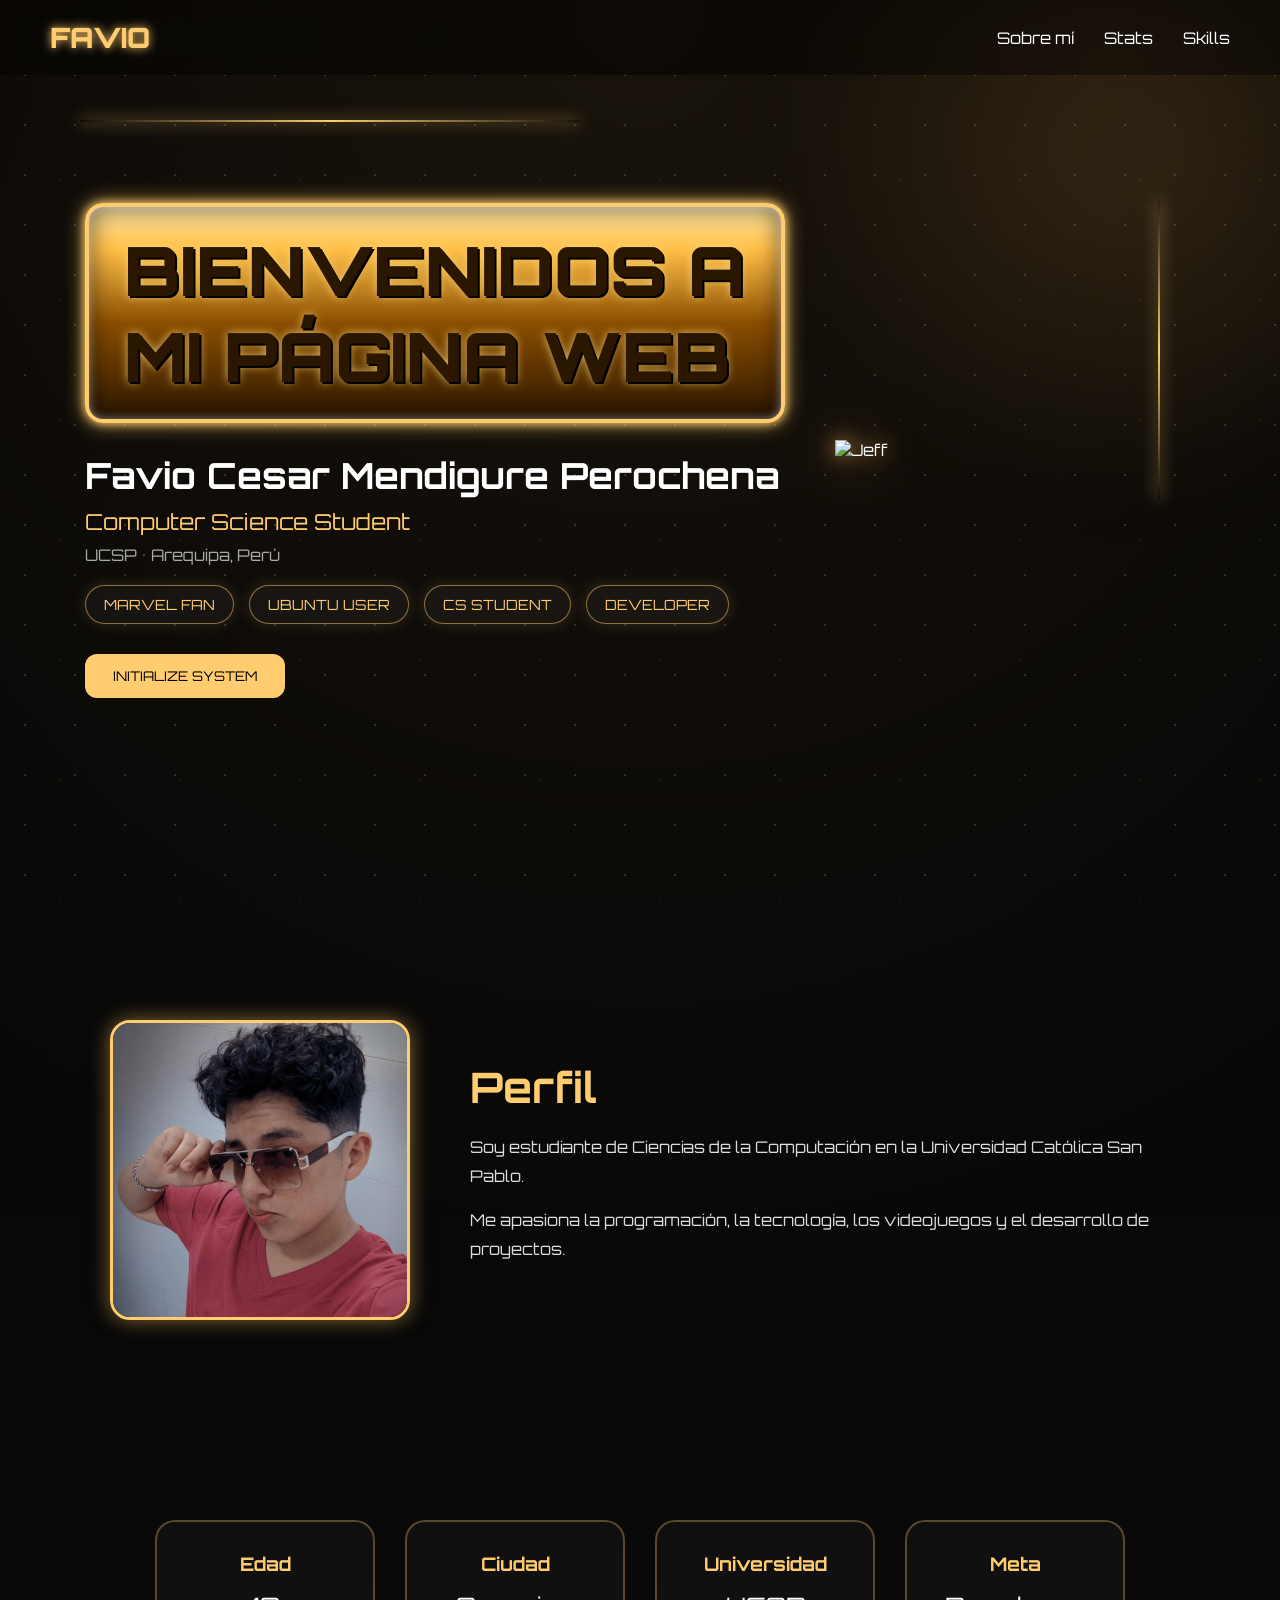
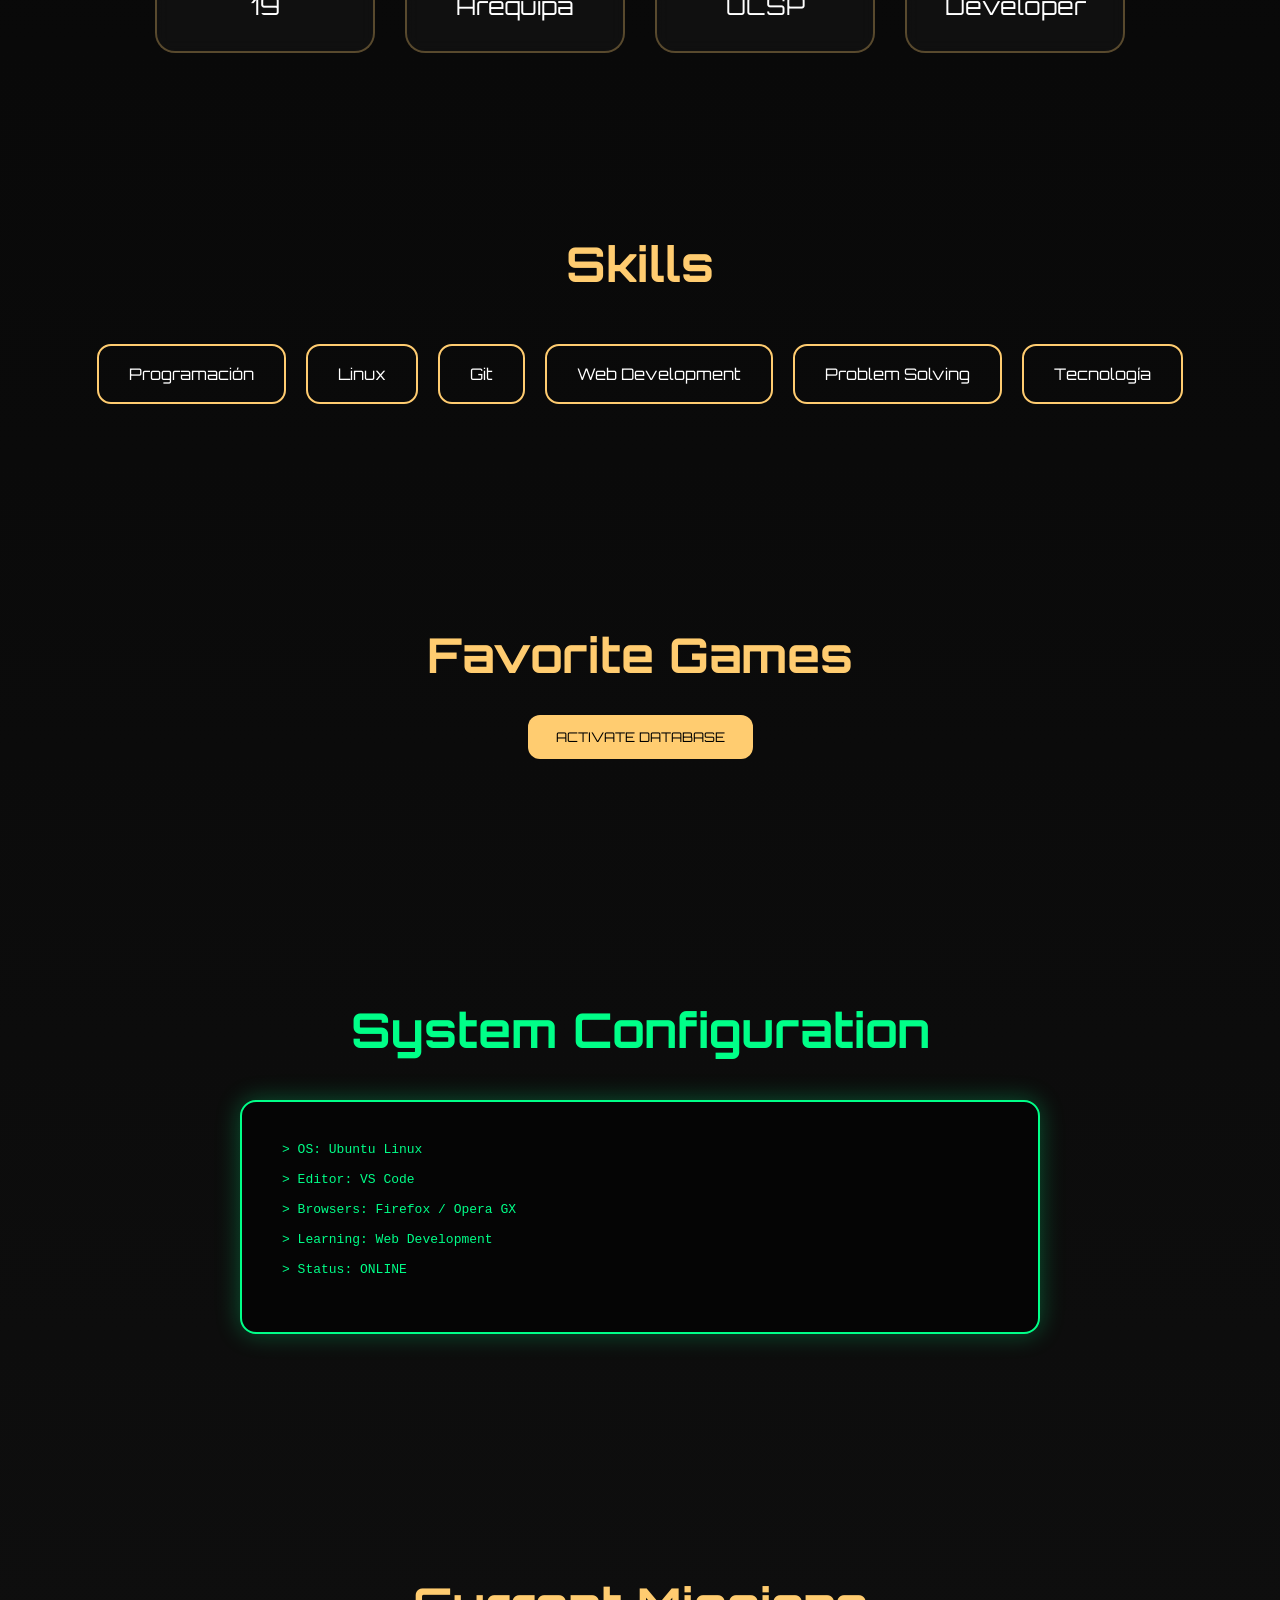
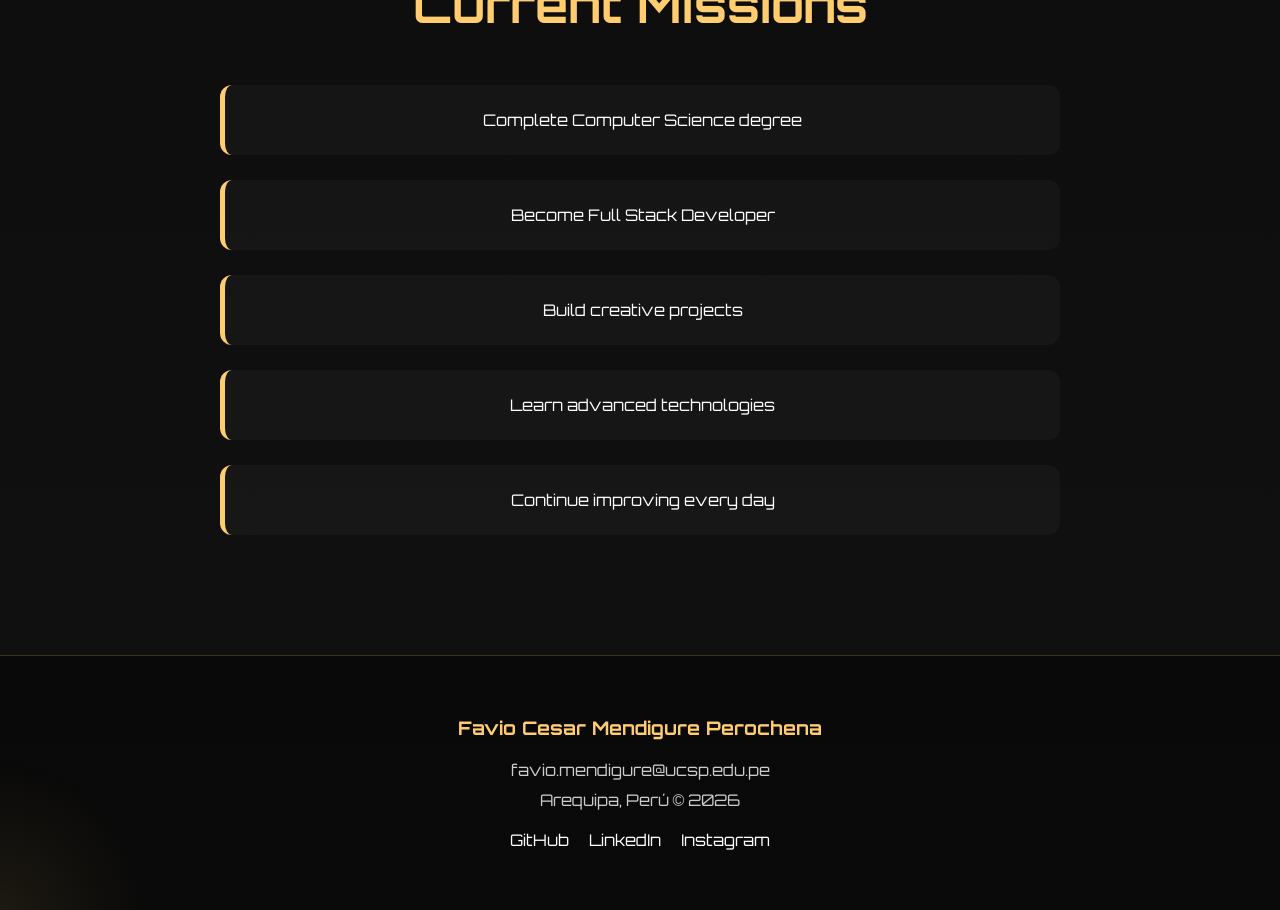
==== index.html @ 6b96336d "Primera version" ====
<!DOCTYPE html>
<html lang="es">

<head>

    <meta charset="UTF-8">
    <meta name="viewport" content="width=device-width, initial-scale=1.0">

    <title>Favio Cesar Mendigure Perochena</title>

    <!-- FUENTE -->
    <link rel="preconnect" href="https://fonts.googleapis.com">
    <link rel="preconnect" href="https://fonts.gstatic.com" crossorigin>

    <link href="https://fonts.googleapis.com/css2?family=Orbitron:wght@400;700;900&display=swap" rel="stylesheet">

    <link rel="stylesheet" href="style.css">

</head>

<body>

    <!-- AUDIO -->

    <audio id="bgmusic" loop>
        <source src="music.mp3" type="audio/mpeg">
    </audio>

    <audio id="clicksound">
        <source src="click.mp3" type="audio/mpeg">
    </audio>

    <!-- NAVBAR -->

    <nav class="navbar">

        <div class="logo">
            FAVIO
        </div>

        <ul>

            <li><a href="#about">Sobre mí</a></li>
            <li><a href="#stats">Stats</a></li>
            <li><a href="#skills">Skills</a></li>

        </ul>

    </nav>

    <!-- HERO -->

    <header class="hero">

        <div class="hero-text">

            <h1>
                Bienvenidos a mi página web
            </h1>

            <h2>
                Favio Cesar Mendigure Perochena
            </h2>

            <p class="subtitle">
                Computer Science Student
            </p>

            <p class="location">
                UCSP • Arequipa, Perú
            </p>

            <div class="hero-tags">

                <span>MARVEL FAN</span>
                <span>UBUNTU USER</span>
                <span>CS STUDENT</span>
                <span>DEVELOPER</span>

            </div>

            <button id="boton">
                INITIALIZE SYSTEM
            </button>

        </div>

        <img
            src="https://static.wikia.nocookie.net/marvel-rivals/images/d/de/Jeff_the_Land_Shark_Hero_Portrait.png/revision/latest?cb=20240819162642"
            alt="Jeff"
            class="jeff"
        >

    </header>

    <!-- SOBRE MI -->

    <section class="about" id="about">

        <img
            src="favio.jpg"
            alt="Foto de Favio"
            class="perfil"
        >

        <div class="about-text">

            <h2>Perfil</h2>

            <p>
                Soy estudiante de Ciencias de la Computación en la
                Universidad Católica San Pablo.
            </p>

            <p>
                Me apasiona la programación, la tecnología,
                los videojuegos y el desarrollo de proyectos.
            </p>

        </div>

    </section>

    <!-- STATS -->

    <section class="stats" id="stats">

        <div class="card">
            <h3>Edad</h3>
            <p>19</p>
        </div>

        <div class="card">
            <h3>Ciudad</h3>
            <p>Arequipa</p>
        </div>

        <div class="card">
            <h3>Universidad</h3>
            <p>UCSP</p>
        </div>

        <div class="card">
            <h3>Meta</h3>
            <p>Developer</p>
        </div>

    </section>

    <!-- SKILLS -->

    <section class="skills" id="skills">

        <h2>Skills</h2>

        <div class="skills-container">

            <div class="skill-box">
                Programación
            </div>

            <div class="skill-box">
                Linux
            </div>

            <div class="skill-box">
                Git
            </div>

            <div class="skill-box">
                Web Development
            </div>

            <div class="skill-box">
                Problem Solving
            </div>

            <div class="skill-box">
                Tecnología
            </div>

        </div>

    </section>

    <!-- FAVORITE GAMES -->

    <section class="games-section">

        <h2>Favorite Games</h2>

        <button id="gamesButton">
            ACTIVATE DATABASE
        </button>

        <div class="games-content">

            <div class="game-title">
                Marvel Rivals
            </div>

            <div class="marvel-container">

                <div class="marvel-card">

                    <img
                        src="https://r.res.easebar.com/pic/20251010/65659354-ee86-4964-8f19-8bfa939b26f8.png"
                        alt="Jeff"
                    >

                    <h3>Jeff The Land Shark</h3>

                    <p>
                        Favorite Marvel Rivals character.
                        Small shark. Massive chaos.
                    </p>

                </div>

                <div class="marvel-card">

                    <img
                        src="https://static.wikia.nocookie.net/marvel-rivals/images/e/e7/Star_lord_prestige.png/revision/latest?cb=20250118093921"
                        alt="Star Lord"
                    >

                    <h3>Star-Lord</h3>

                    <p>
                        Legendary cosmic outlaw and leader
                        of the Guardians.
                    </p>

                </div>

            </div>

        </div>

    </section>

    <!-- TERMINAL -->

    <section class="terminal-section">

        <h2>System Configuration</h2>

        <div class="terminal">

            <p>> OS: Ubuntu Linux</p>
            <p>> Editor: VS Code</p>
            <p>> Browsers: Firefox / Opera GX</p>
            <p>> Learning: Web Development</p>
            <p>> Status: ONLINE</p>

        </div>

    </section>

    <!-- MISSIONS -->

    <section class="missions">

        <h2>Current Missions</h2>

        <div class="mission-list">

            <div class="mission">
                Complete Computer Science degree
            </div>

            <div class="mission">
                Become Full Stack Developer
            </div>

            <div class="mission">
                Build creative projects
            </div>

            <div class="mission">
                Learn advanced technologies
            </div>

            <div class="mission">
                Continue improving every day
            </div>

        </div>

    </section>

    <!-- FOOTER -->

    <footer>

        <h3>Favio Cesar Mendigure Perochena</h3>

        <p>
            favio.mendigure@ucsp.edu.pe
        </p>

        <p>
            Arequipa, Perú © 2026
        </p>

        <div class="socials">

            <a href="#">GitHub</a>
            <a href="#">LinkedIn</a>
            <a href="#">Instagram</a>

        </div>

    </footer>

    <!-- EFECTOS -->

    <div class="stars"></div>
    <div class="stars2"></div>
    <div class="glow"></div>

    <script src="script.js"></script>

</body>
</html>
---- style.css ----
* {
    margin: 0;
    padding: 0;
    box-sizing: border-box;
}

html {
    scroll-behavior: smooth;
}

body {

    background:
        radial-gradient(circle at top, rgba(255,180,80,0.08), transparent 30%),
        linear-gradient(180deg, #050505, #0a0a0a, #111111);

    color: white;

    font-family: 'Orbitron', sans-serif;

    overflow-x: hidden;
}

/* NAVBAR */

.navbar {

    position: fixed;

    top: 0;
    width: 100%;

    display: flex;
    justify-content: space-between;
    align-items: center;

    padding: 20px 50px;

    background: rgba(0,0,0,0.4);

    backdrop-filter: blur(10px);

    z-index: 999;
}

.logo {

    font-size: 28px;
    font-weight: 900;

    color: #ffcc70;

    text-shadow: 0 0 10px #ffcc70;
}

.navbar ul {

    display: flex;
    gap: 30px;

    list-style: none;
}

.navbar a {

    text-decoration: none;

    color: white;

    transition: 0.3s;
}

.navbar a:hover {

    color: #ffcc70;

    text-shadow: 0 0 10px #ffcc70;
}

/* HERO */

.hero {

    height: 100vh;

    display: flex;
    justify-content: space-around;
    align-items: center;

    padding: 100px 60px;

    position: relative;
}

.hero::before {

    content: "";

    position: absolute;

    width: 500px;
    height: 2px;

    background:
        linear-gradient(
            90deg,
            transparent,
            #ffcc70,
            transparent
        );

    top: 120px;
    left: 80px;

    box-shadow: 0 0 15px #ffcc70;
}

.hero::after {

    content: "";

    position: absolute;

    width: 2px;
    height: 300px;

    background:
        linear-gradient(
            180deg,
            transparent,
            #ffcc70,
            transparent
        );

    right: 120px;
    top: 200px;

    box-shadow: 0 0 15px #ffcc70;
}

.hero-text {

    max-width: 700px;
}

.hero-text h1 {

    font-size: 68px;

    font-weight: 900;

    text-transform: uppercase;

    color: #2b1700;

    padding: 20px 35px;

    border: 4px solid #ffcc70;

    border-radius: 18px;

    background:
        linear-gradient(
            180deg,
            #ffe6a3 0%,
            #ffbf47 20%,
            #8a4d00 55%,
            #2b1700 100%
        );

    box-shadow:
        0 0 10px #ffcc70,
        0 0 20px rgba(255, 200, 100, 0.8),
        inset 0 0 10px rgba(255,255,255,0.5),
        inset 0 0 25px rgba(0,0,0,0.7);

    text-shadow:
        2px 2px 0 #000,
        0 0 10px rgba(255,220,120,0.8);

    display: inline-block;

    margin-bottom: 30px;
}

.hero-text h2 {

    font-size: 36px;

    margin-bottom: 10px;

    color: #ffffff;
}

.subtitle {

    font-size: 22px;

    color: #ffcc70;

    margin-bottom: 10px;
}

.location {

    color: #aaaaaa;

    margin-bottom: 20px;
}

/* TAGS */

.hero-tags {

    display: flex;
    gap: 15px;

    flex-wrap: wrap;

    margin-bottom: 30px;
}

.hero-tags span {

    padding: 10px 18px;

    border: 1px solid rgba(255,204,112,0.5);

    border-radius: 30px;

    background: rgba(255,255,255,0.04);

    font-size: 14px;

    color: #ffcc70;

    box-shadow:
        0 0 15px rgba(255,204,112,0.15);
}

.jeff {

    width: 360px;

    filter:
        drop-shadow(0 0 10px rgba(255,180,80,0.7))
        drop-shadow(0 0 25px rgba(255,180,80,0.4));

    animation: flotar 3s ease-in-out infinite;
}

/* BUTTON */

button {

    padding: 14px 28px;

    border: none;
    border-radius: 12px;

    background: #ffcc70;

    color: black;

    font-family: 'Orbitron', sans-serif;

    cursor: pointer;

    transition: 0.3s;
}

button:hover {

    transform: scale(1.08);

    box-shadow: 0 0 20px #ffcc70;
}

/* ABOUT */

.about {

    display: flex;
    align-items: center;
    justify-content: center;

    gap: 60px;

    padding: 120px 60px;
}

.perfil {

    width: 300px;

    border-radius: 20px;

    border: 3px solid #ffcc70;

    box-shadow:
        0 0 20px rgba(255,200,100,0.5);

    transition: 0.3s;
}

.perfil:hover {

    transform: scale(1.03);

    box-shadow:
        0 0 40px rgba(255,204,112,0.7);
}

.about-text {

    max-width: 700px;
}

.about-text h2 {

    font-size: 42px;

    margin-bottom: 20px;

    color: #ffcc70;
}

.about-text p {

    line-height: 1.8;

    margin-bottom: 15px;

    color: #dddddd;
}

/* STATS */

.stats {

    display: flex;
    justify-content: center;
    flex-wrap: wrap;

    gap: 30px;

    padding: 80px 40px;
}

.card {

    width: 220px;

    padding: 30px;

    border: 2px solid rgba(255,204,112,0.3);

    border-radius: 20px;

    background: rgba(255,255,255,0.03);

    backdrop-filter: blur(8px);

    text-align: center;

    transition: 0.3s;
}

.card:hover {

    transform: translateY(-10px);

    box-shadow:
        0 0 25px rgba(255,204,112,0.5);
}

.card h3 {

    color: #ffcc70;

    margin-bottom: 15px;
}

.card p {

    font-size: 24px;
}

/* SKILLS */

.skills {

    padding: 100px 40px;

    text-align: center;
}

.skills h2 {

    font-size: 48px;

    margin-bottom: 50px;

    color: #ffcc70;
}

.skills-container {

    display: flex;
    justify-content: center;
    flex-wrap: wrap;

    gap: 20px;
}

.skill-box {

    padding: 18px 30px;

    border: 2px solid #ffcc70;

    border-radius: 14px;

    transition: 0.3s;
}

.skill-box:hover {

    background: #ffcc70;

    color: black;

    transform: scale(1.08);
}

/* GAMES */

.games-section {

    padding: 120px 40px;

    text-align: center;
}

.games-section h2 {

    font-size: 48px;

    margin-bottom: 30px;

    color: #ffcc70;
}

.game-title {

    font-size: 34px;

    margin-bottom: 40px;

    color: white;
}

.games-content {

    display: none;
}

/* MARVEL */

.marvel-container {

    display: flex;
    justify-content: center;
    gap: 40px;

    flex-wrap: wrap;
}

.marvel-card {

    width: 350px;

    background: rgba(255,255,255,0.03);

    border: 2px solid rgba(255,204,112,0.2);

    border-radius: 20px;

    overflow: hidden;

    backdrop-filter: blur(10px);

    transition: 0.4s;
}

.marvel-card:hover {

    transform:
        translateY(-10px)
        rotateX(5deg);

    box-shadow:
        0 0 40px rgba(255,204,112,0.5);
}

.marvel-card img {

    width: 100%;
    height: 400px;

    object-fit: cover;
}

.marvel-card h3 {

    margin-top: 20px;

    color: #ffcc70;
}

.marvel-card p {

    padding: 20px;

    color: #cccccc;
}

/* TERMINAL */

.terminal-section {

    padding: 120px 40px;

    text-align: center;
}

.terminal-section h2 {

    color: #00ff88;

    margin-bottom: 40px;

    font-size: 48px;
}

.terminal {

    width: 80%;
    max-width: 800px;

    margin: auto;

    background: #050505;

    border: 2px solid #00ff88;

    border-radius: 16px;

    padding: 40px;

    text-align: left;

    box-shadow:
        0 0 25px rgba(0,255,136,0.3);

    font-family: monospace;
}

.terminal p {

    margin-bottom: 15px;

    color: #00ff88;
}

/* MISSIONS */

.missions {

    padding: 120px 40px;

    text-align: center;
}

.missions h2 {

    font-size: 48px;

    margin-bottom: 50px;

    color: #ffcc70;
}

.mission-list {

    display: flex;
    flex-direction: column;

    gap: 25px;

    align-items: center;
}

.mission {

    width: 70%;

    padding: 25px;

    border-left: 5px solid #ffcc70;

    background: rgba(255,255,255,0.03);

    border-radius: 12px;

    transition: 0.3s;
}

.mission:hover {

    transform: scale(1.03);

    box-shadow:
        0 0 25px rgba(255,204,112,0.4);
}

/* FOOTER */

footer {

    padding: 60px 20px;

    text-align: center;

    background: rgba(0,0,0,0.4);

    border-top: 1px solid rgba(255,204,112,0.2);
}

footer h3 {

    color: #ffcc70;

    margin-bottom: 20px;
}

footer p {

    margin-bottom: 10px;

    color: #cccccc;
}

.socials {

    margin-top: 20px;

    display: flex;
    justify-content: center;

    gap: 20px;
}

.socials a {

    text-decoration: none;

    color: white;

    transition: 0.3s;
}

.socials a:hover {

    color: #ffcc70;

    text-shadow:
        0 0 10px #ffcc70;
}

/* ESTRELLAS */

.stars,
.stars2 {

    position: fixed;

    top: 0;
    left: 0;

    width: 100%;
    height: 100%;

    pointer-events: none;

    z-index: -1;
}

.stars {

    background-image:
        radial-gradient(white 1px, transparent 1px);

    background-size: 50px 50px;

    opacity: 0.15;

    animation: moverEstrellas 120s linear infinite;
}

.stars2 {

    background-image:
        radial-gradient(#ffcc70 1px, transparent 1px);

    background-size: 120px 120px;

    opacity: 0.08;

    animation: moverEstrellas2 180s linear infinite;
}

@keyframes moverEstrellas {

    from {
        transform: translateY(0px);
    }

    to {
        transform: translateY(-1000px);
    }
}

@keyframes moverEstrellas2 {

    from {
        transform: translateX(0px);
    }

    to {
        transform: translateX(-1000px);
    }
}

/* GLOW */

.glow {

    position: fixed;

    width: 700px;
    height: 700px;

    background:
        radial-gradient(circle,
        rgba(255,180,80,0.15),
        transparent 70%);

    top: -200px;
    right: -200px;

    filter: blur(50px);

    z-index: -1;
}

/* CURSOR */

body::after {

    content: "";

    position: fixed;

    width: 300px;
    height: 300px;

    background:
        radial-gradient(circle,
        rgba(255,204,112,0.08),
        transparent 70%);

    pointer-events: none;

    z-index: 9999;

    left: var(--x);
    top: var(--y);

    transform: translate(-50%, -50%);
}

/* ANIMACION */

.hidden {

    opacity: 0;

    transform: translateY(40px);

    transition: 0.8s;
}

.show {

    opacity: 1;

    transform: translateY(0px);
}

@keyframes flotar {

    0% {
        transform: translateY(0px);
    }

    50% {
        transform: translateY(-15px);
    }

    100% {
        transform: translateY(0px);
    }
}

/* RESPONSIVE */

@media (max-width: 900px) {

    .hero,
    .about {

        flex-direction: column;
        text-align: center;
    }

    .hero-text h1 {

        font-size: 42px;
    }

    .jeff {

        width: 240px;
    }

    .perfil {

        width: 220px;
    }

    .navbar {

        padding: 15px 20px;
    }

    .navbar ul {

        gap: 15px;
    }
}
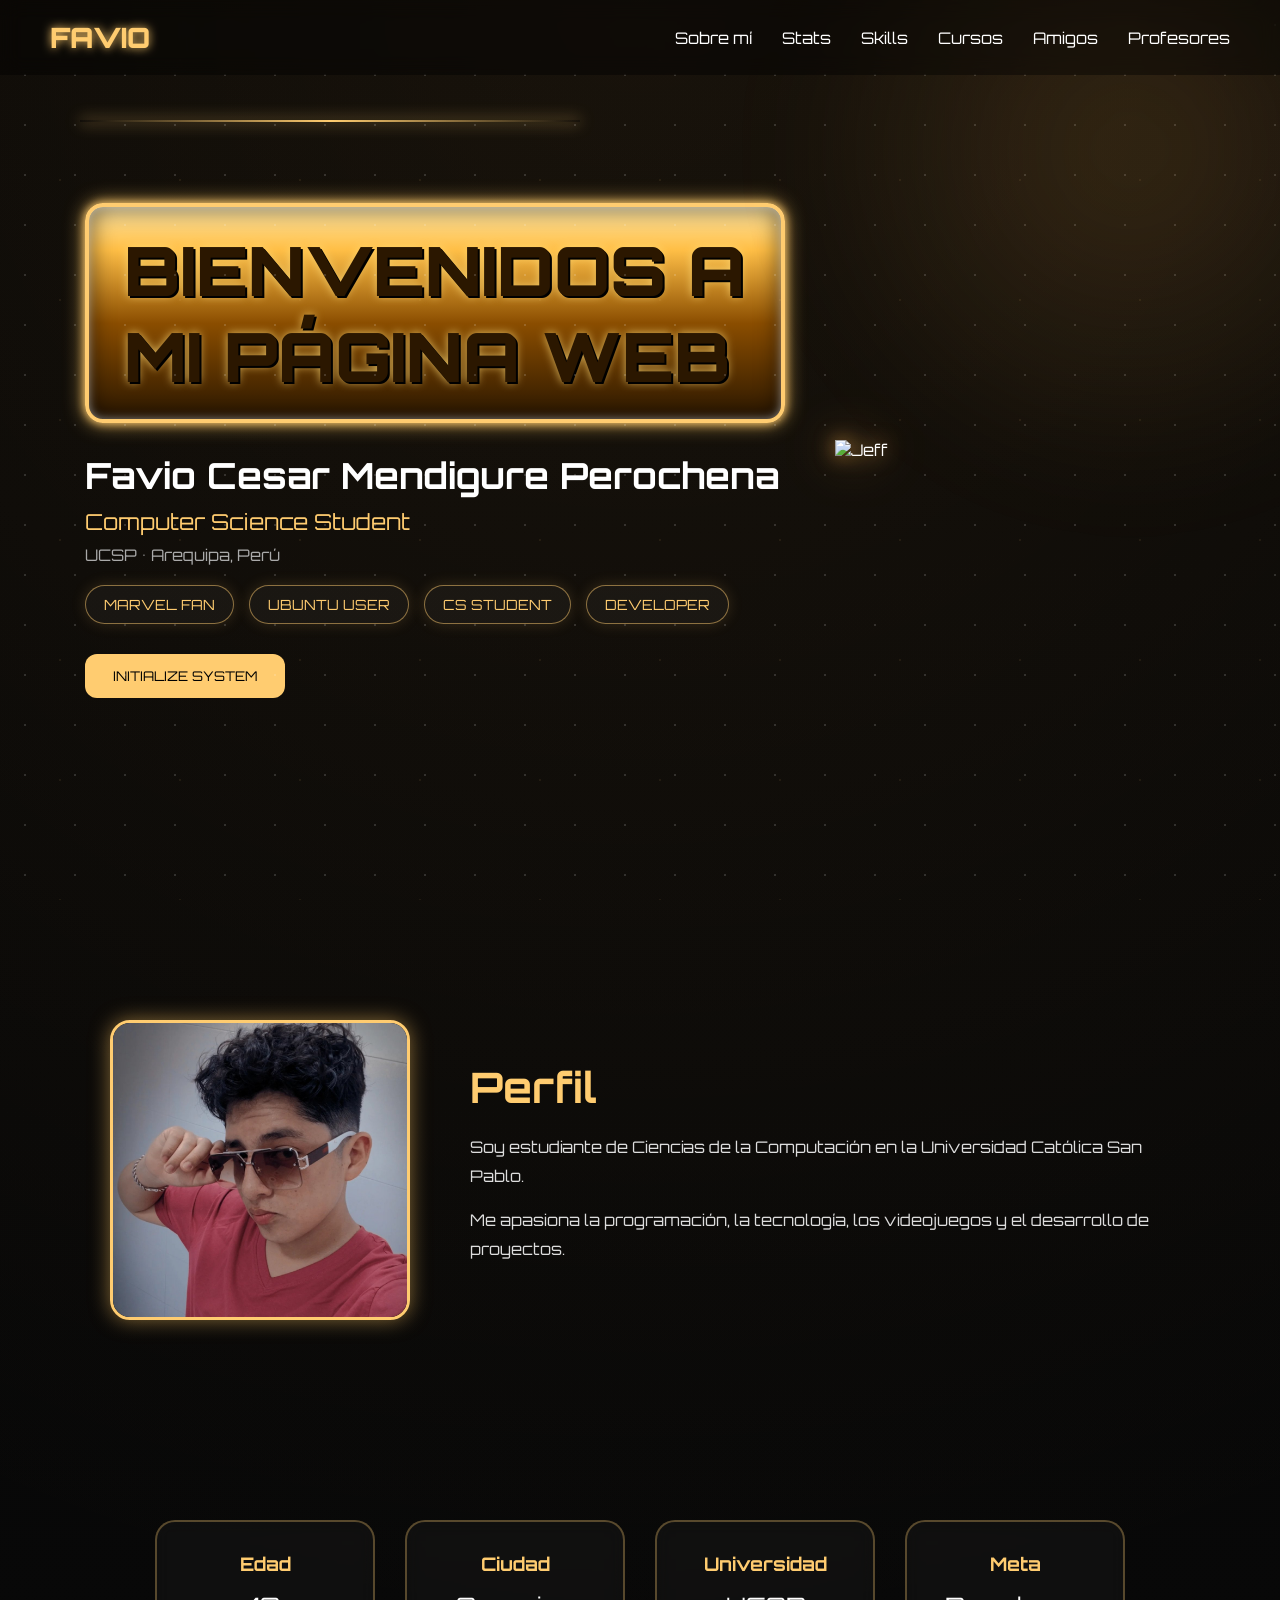
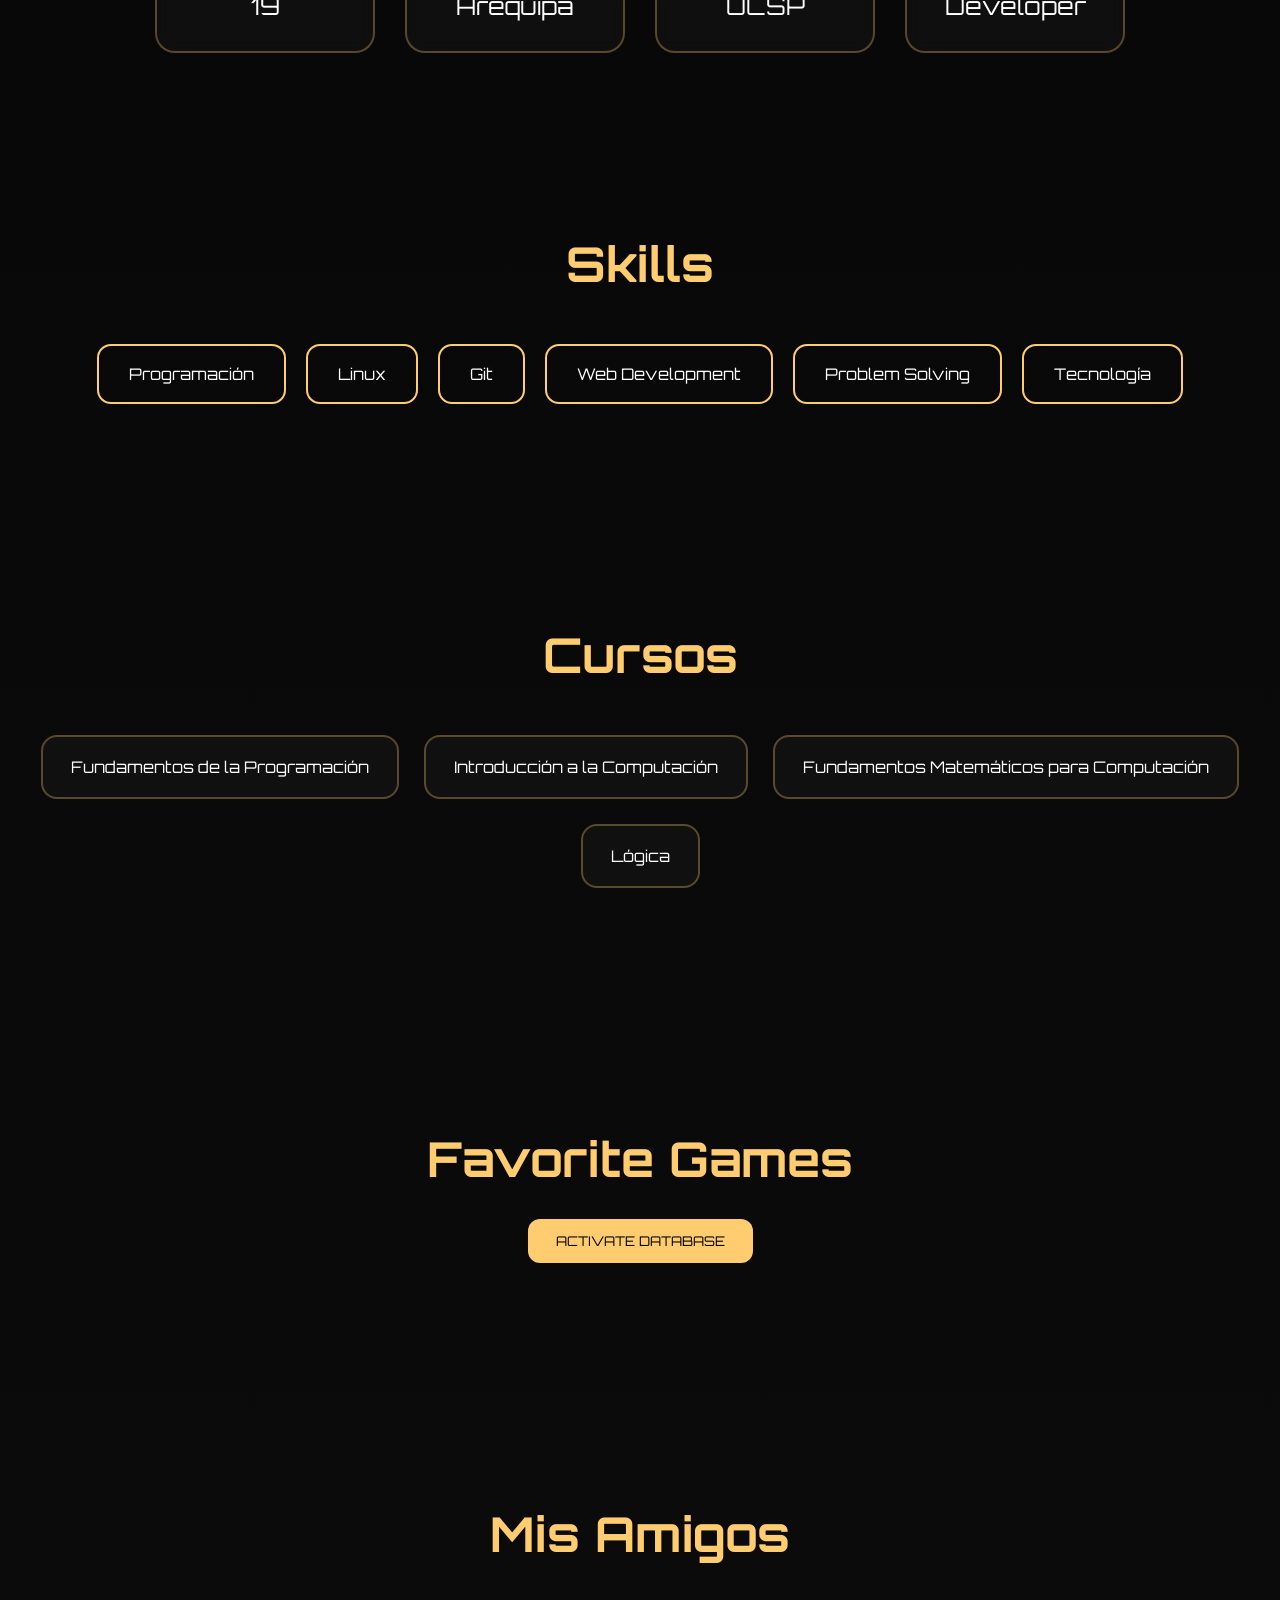
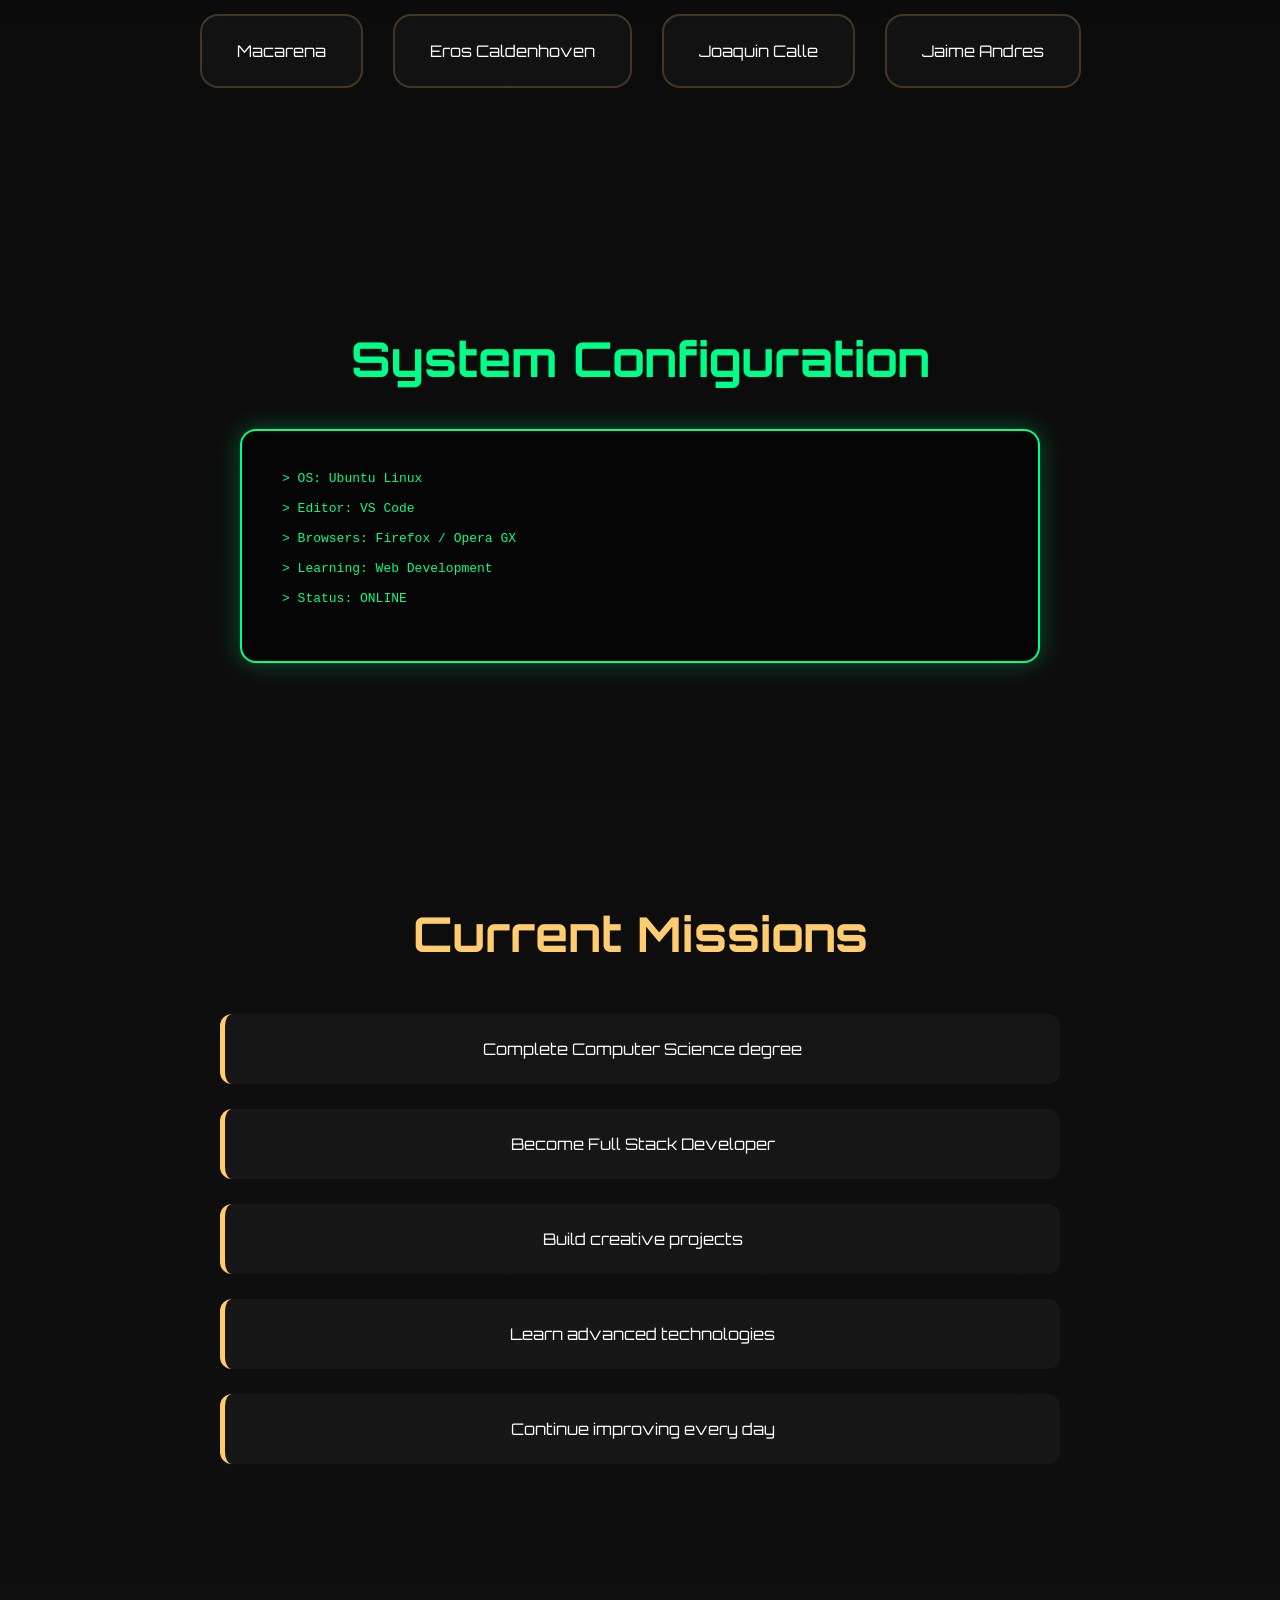
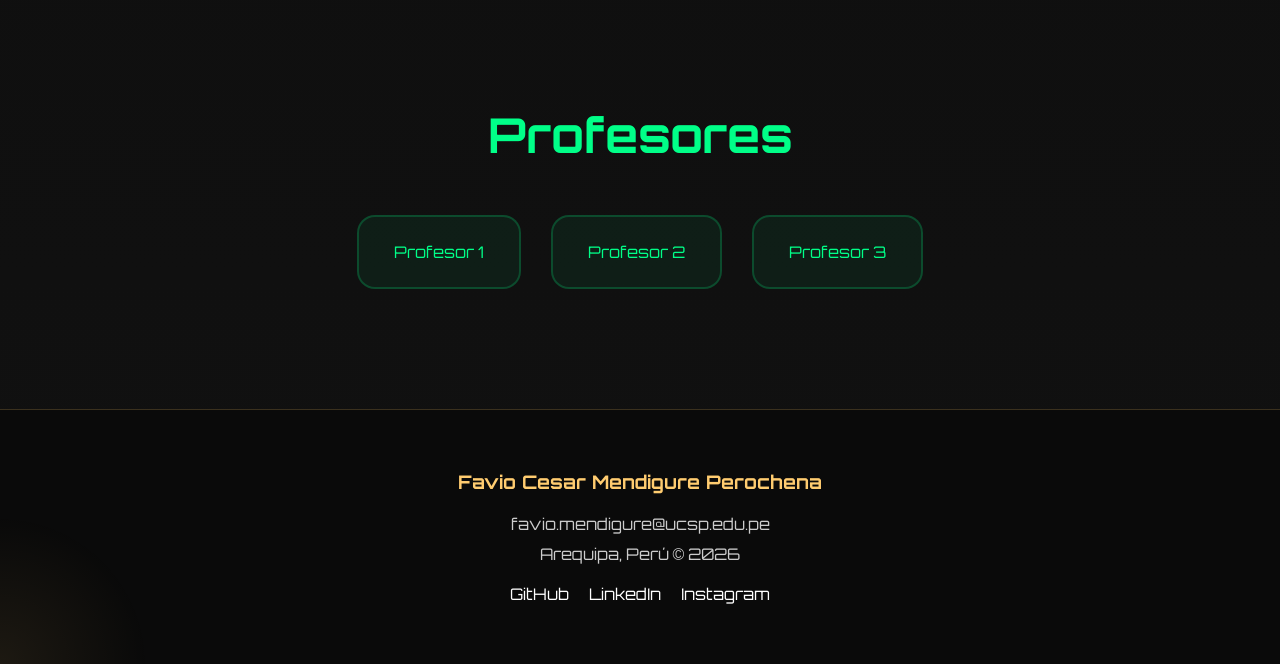
==== commit a8f9f327: "agregando cursos amigos y profesores" ====
--- a/index.html
+++ b/index.html
@@ -7,7 +7,14 @@
     <meta name="viewport" content="width=device-width, initial-scale=1.0">
 
     <title>Favio Cesar Mendigure Perochena</title>
-
+    <meta name="description"
+    content="Página personal de Favio Cesar Mendigure Perochena, estudiante de Ciencias de la Computación en la Universidad Católica San Pablo de Arequipa, Perú.">
+
+    <meta name="keywords"
+    content="Favio Cesar Mendigure Perochena, Favio Mendigure, UCSP, Ciencias de la Computación, Arequipa, developer">
+
+    <meta name="author"
+    content="Favio Cesar Mendigure Perochena">
     <!-- FUENTE -->
     <link rel="preconnect" href="https://fonts.googleapis.com">
     <link rel="preconnect" href="https://fonts.gstatic.com" crossorigin>
@@ -43,6 +50,9 @@
             <li><a href="#about">Sobre mí</a></li>
             <li><a href="#stats">Stats</a></li>
             <li><a href="#skills">Skills</a></li>
+            <li><a href="#courses">Cursos</a></li>
+            <li><a href="#friends">Amigos</a></li>
+            <li><a href="#teachers">Profesores</a></li>
 
         </ul>
 
@@ -182,6 +192,35 @@
         </div>
 
     </section>
+    <!-- CURSOS -->
+
+    <section class="courses" id="courses">
+
+        <h2>
+            Cursos
+        </h2>
+
+        <div class="courses-container">
+
+            <div class="course-card">
+                Fundamentos de la Programación
+            </div>
+
+            <div class="course-card">
+                Introducción a la Computación
+            </div>
+
+            <div class="course-card">
+                Fundamentos Matemáticos para Computación
+            </div>
+
+            <div class="course-card">
+                Lógica
+            </div>
+
+        </div>
+
+    </section>
 
     <!-- FAVORITE GAMES -->
 
@@ -238,7 +277,51 @@
         </div>
 
     </section>
-
+<!-- AMIGOS -->
+
+    <section class="friends" id="friends">
+
+        <h2>
+            Mis Amigos
+        </h2>
+
+        <div class="friends-container">
+
+            <a
+                href="https://maca-placeholder.github.io"
+                target="_blank"
+                class="friend-card"
+            >
+                Macarena
+            </a>
+
+            <a
+                href="https://eros-placeholder.github.io"
+                target="_blank"
+                class="friend-card"
+            >
+                Eros Caldenhoven
+            </a>
+
+            <a
+                href="https://joaquin-placeholder.github.io"
+                target="_blank"
+                class="friend-card"
+            >
+                Joaquin Calle
+            </a>
+
+            <a
+                href="https://jaime-placeholder.github.io"
+                target="_blank"
+                class="friend-card"
+            >
+                Jaime Andres
+            </a>
+
+        </div>
+
+    </section>
     <!-- TERMINAL -->
 
     <section class="terminal-section">
@@ -288,7 +371,43 @@
         </div>
 
     </section>
-
+    <!-- PROFESORES -->
+
+    <section class="teachers" id="teachers">
+
+        <h2>
+            Profesores
+        </h2>
+
+        <div class="teachers-container">
+
+            <a
+                href="#"
+                target="_blank"
+                class="teacher-card"
+            >
+                Profesor 1
+            </a>
+
+            <a
+                href="#"
+                target="_blank"
+                class="teacher-card"
+            >
+                Profesor 2
+            </a>
+
+            <a
+                href="#"
+                target="_blank"
+                class="teacher-card"
+            >
+                Profesor 3
+            </a>
+
+        </div>
+
+    </section>
     <!-- FOOTER -->
 
     <footer>
--- a/style.css
+++ b/style.css
@@ -19,6 +19,8 @@
     font-family: 'Orbitron', sans-serif;
 
     overflow-x: hidden;
+    position: relative;
+    z-index: 1;
 }
 
 /* NAVBAR */
@@ -115,27 +117,28 @@
     box-shadow: 0 0 15px #ffcc70;
 }
 
-.hero::after {
+body::after {
 
     content: "";
 
-    position: absolute;
-
-    width: 2px;
+    position: fixed;
+
+    width: 300px;
     height: 300px;
 
     background:
-        linear-gradient(
-            180deg,
-            transparent,
-            #ffcc70,
-            transparent
-        );
-
-    right: 120px;
-    top: 200px;
-
-    box-shadow: 0 0 15px #ffcc70;
+        radial-gradient(circle,
+        rgba(255,204,112,0.08),
+        transparent 70%);
+
+    pointer-events: none;
+
+    z-index: 9999;
+
+    left: var(--x, 50%);
+    top: var(--y, 50%);
+
+    transform: translate(-50%, -50%);
 }
 
 .hero-text {
@@ -693,7 +696,7 @@
 
     pointer-events: none;
 
-    z-index: -1;
+    z-index: 0;
 }
 
 .stars {
@@ -761,7 +764,7 @@
 
     filter: blur(50px);
 
-    z-index: -1;
+    z-index: 0;
 }
 
 /* CURSOR */
@@ -858,4 +861,163 @@
 
         gap: 15px;
     }
+}
+/* COURSES */
+
+.courses {
+
+    padding: 120px 40px;
+
+    text-align: center;
+}
+
+.courses h2 {
+
+    font-size: 48px;
+
+    margin-bottom: 50px;
+
+    color: #ffcc70;
+}
+
+.courses-container {
+
+    display: flex;
+    justify-content: center;
+    flex-wrap: wrap;
+
+    gap: 25px;
+}
+
+.course-card {
+
+    padding: 20px 28px;
+
+    border-radius: 16px;
+
+    border: 2px solid rgba(255,204,112,0.3);
+
+    background: rgba(255,255,255,0.03);
+
+    transition: 0.3s;
+}
+
+.course-card:hover {
+
+    transform: scale(1.05);
+
+    background: #ffcc70;
+
+    color: black;
+
+    box-shadow:
+        0 0 25px rgba(255,204,112,0.5);
+}
+
+/* FRIENDS */
+
+.friends {
+
+    padding: 120px 40px;
+
+    text-align: center;
+}
+
+.friends h2 {
+
+    font-size: 48px;
+
+    margin-bottom: 50px;
+
+    color: #ffcc70;
+}
+
+.friends-container {
+
+    display: flex;
+    justify-content: center;
+    flex-wrap: wrap;
+
+    gap: 30px;
+}
+
+.friend-card {
+
+    padding: 25px 35px;
+
+    border-radius: 18px;
+
+    background: rgba(255,255,255,0.03);
+
+    border: 2px solid rgba(255,204,112,0.2);
+
+    color: white;
+
+    text-decoration: none;
+
+    transition: 0.3s;
+}
+
+.friend-card:hover {
+
+    transform: translateY(-8px);
+
+    background: #ffcc70;
+
+    color: black;
+
+    box-shadow:
+        0 0 25px rgba(255,204,112,0.5);
+}
+
+/* TEACHERS */
+
+.teachers {
+
+    padding: 120px 40px;
+
+    text-align: center;
+}
+
+.teachers h2 {
+
+    font-size: 48px;
+
+    margin-bottom: 50px;
+
+    color: #00ff88;
+}
+
+.teachers-container {
+
+    display: flex;
+    justify-content: center;
+    flex-wrap: wrap;
+
+    gap: 30px;
+}
+
+.teacher-card {
+
+    padding: 25px 35px;
+
+    border-radius: 18px;
+
+    background: rgba(0,255,136,0.06);
+
+    border: 2px solid rgba(0,255,136,0.2);
+
+    color: #00ff88;
+
+    text-decoration: none;
+
+    transition: 0.3s;
+}
+
+.teacher-card:hover {
+
+    transform: scale(1.05);
+
+    box-shadow:
+        0 0 25px rgba(0,255,136,0.4);
 }
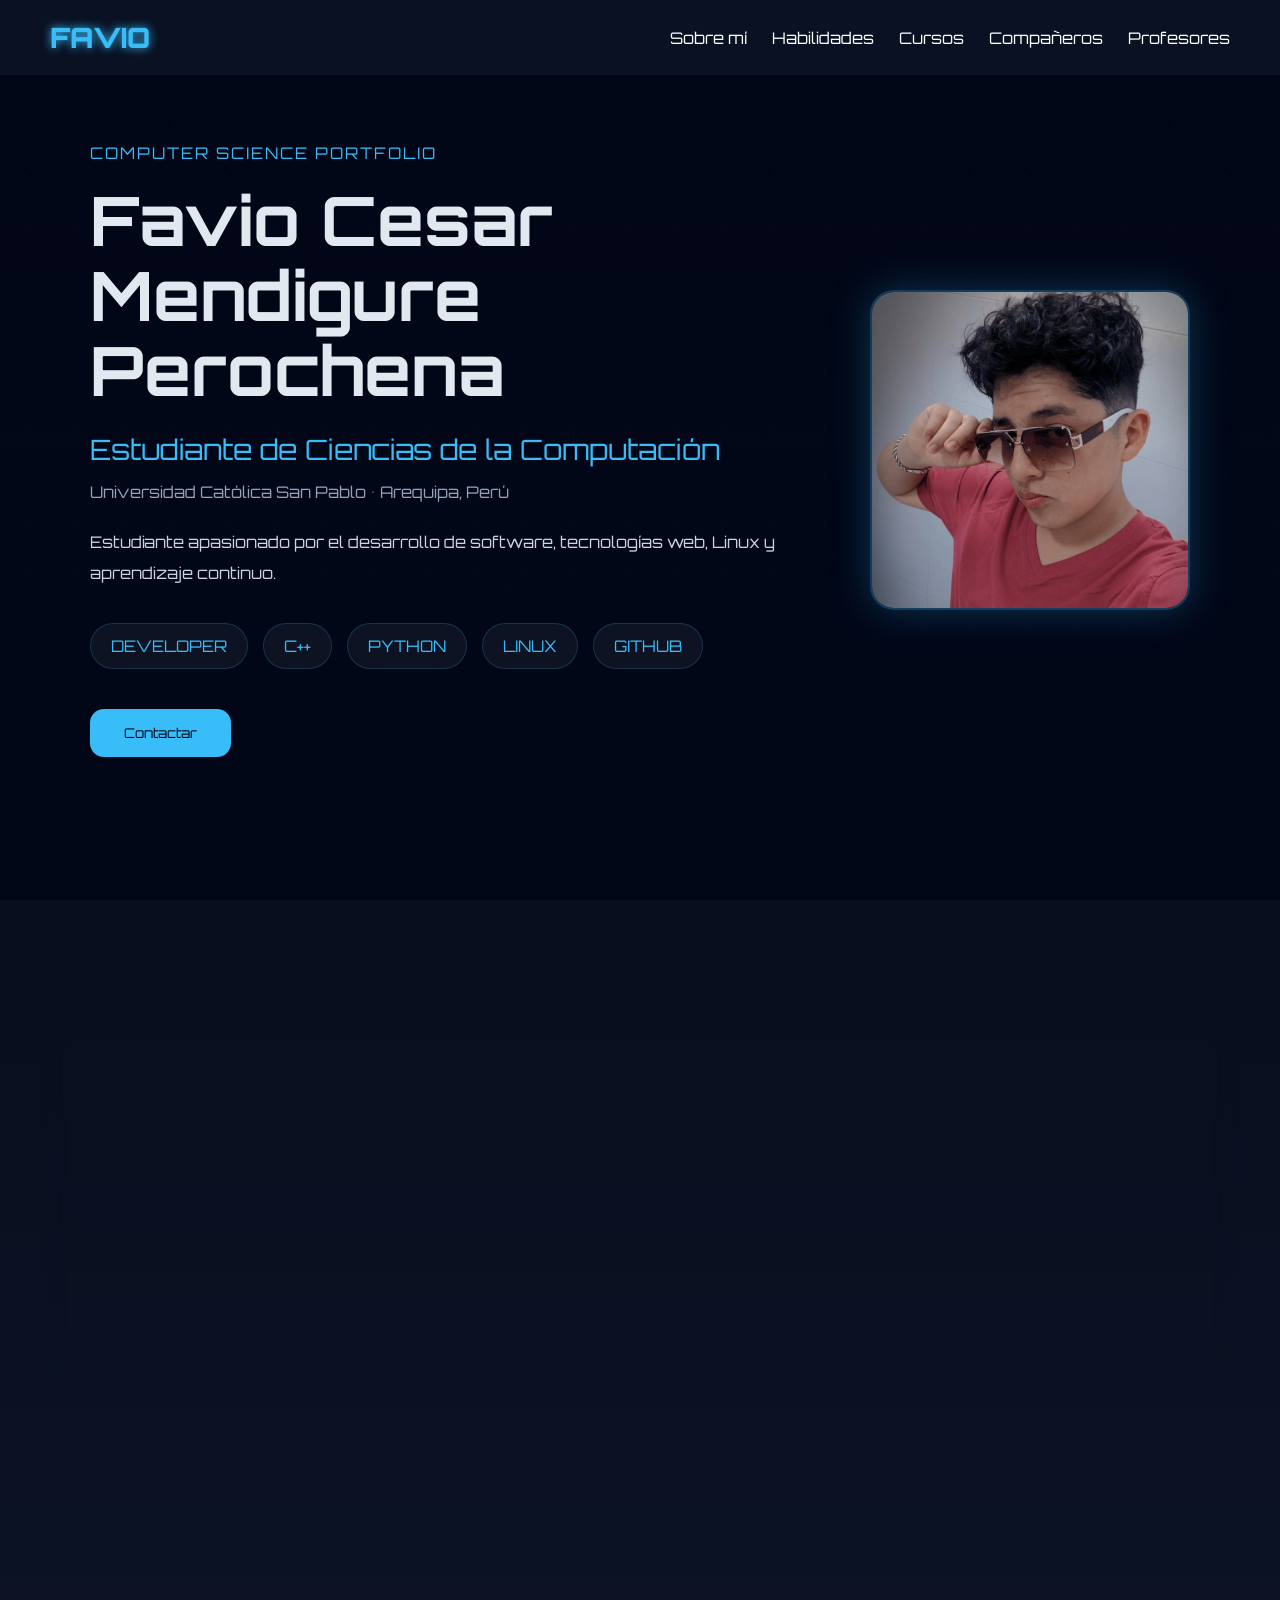
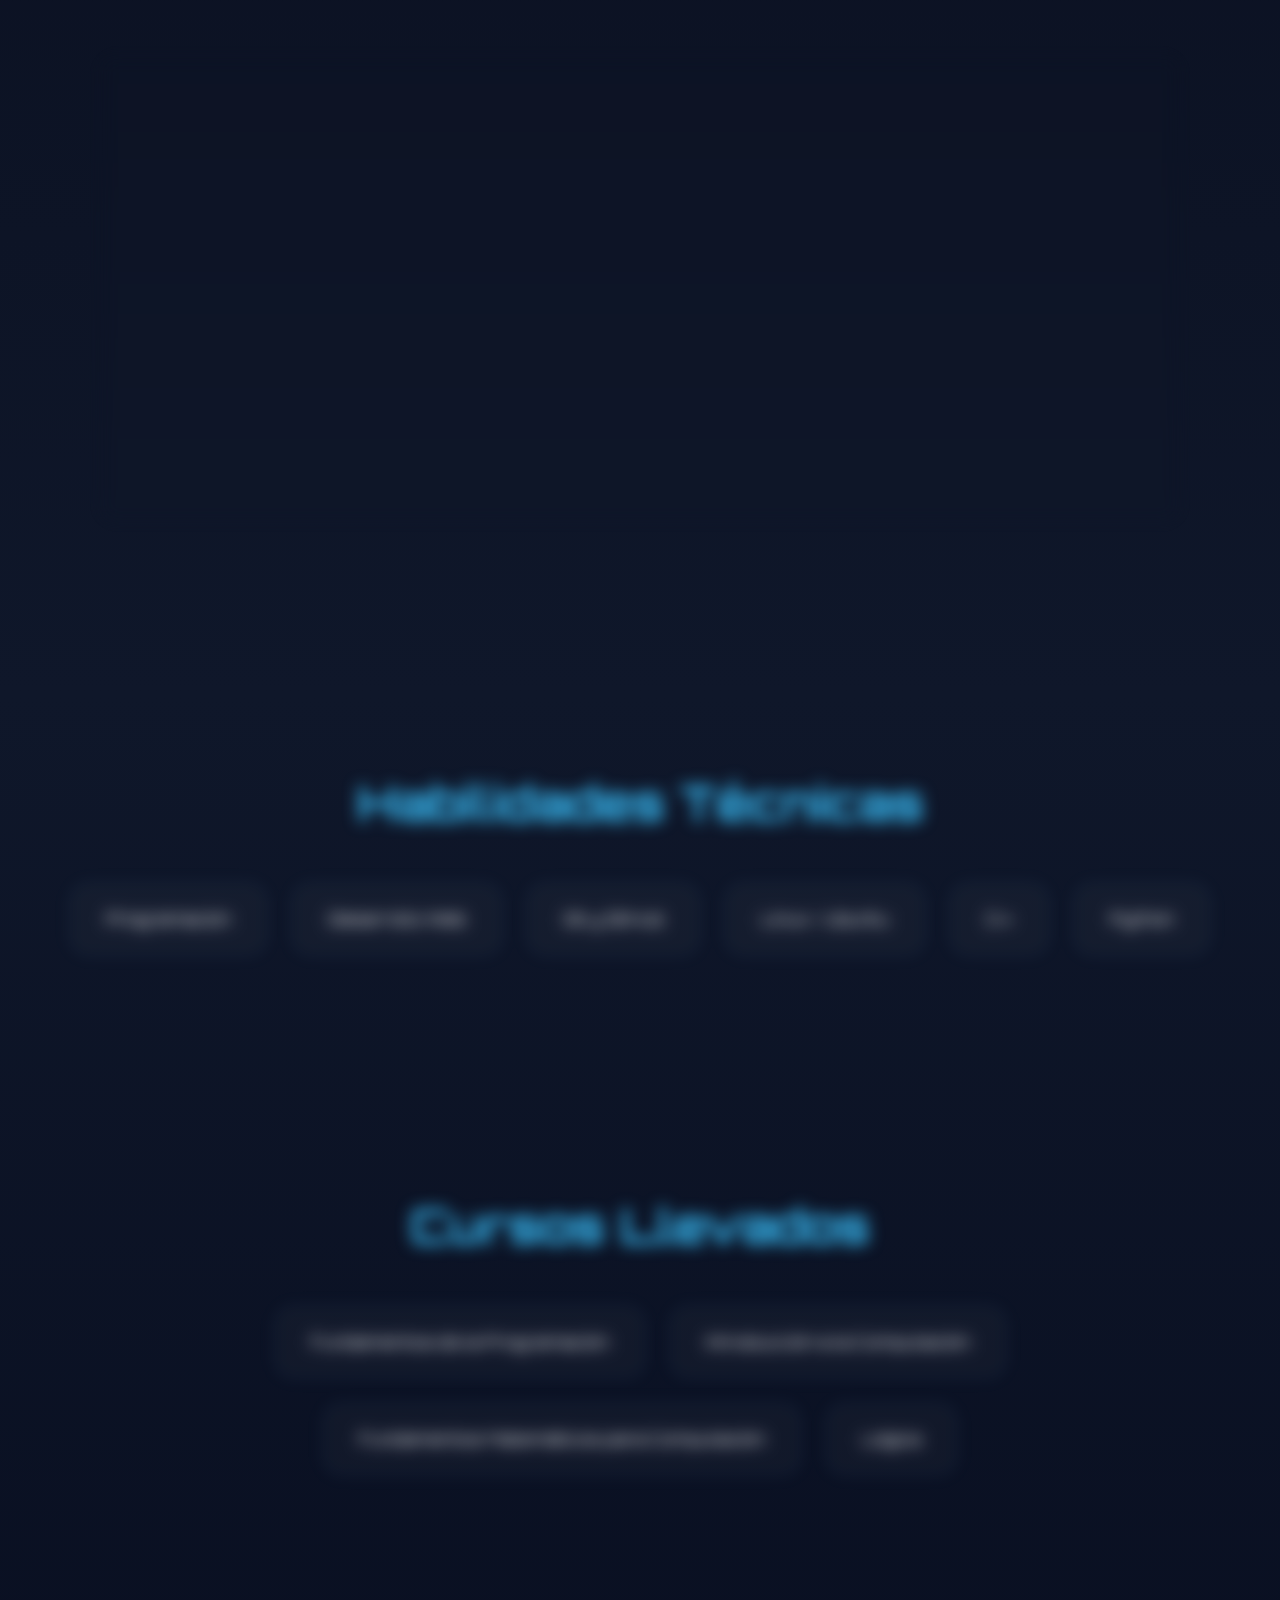
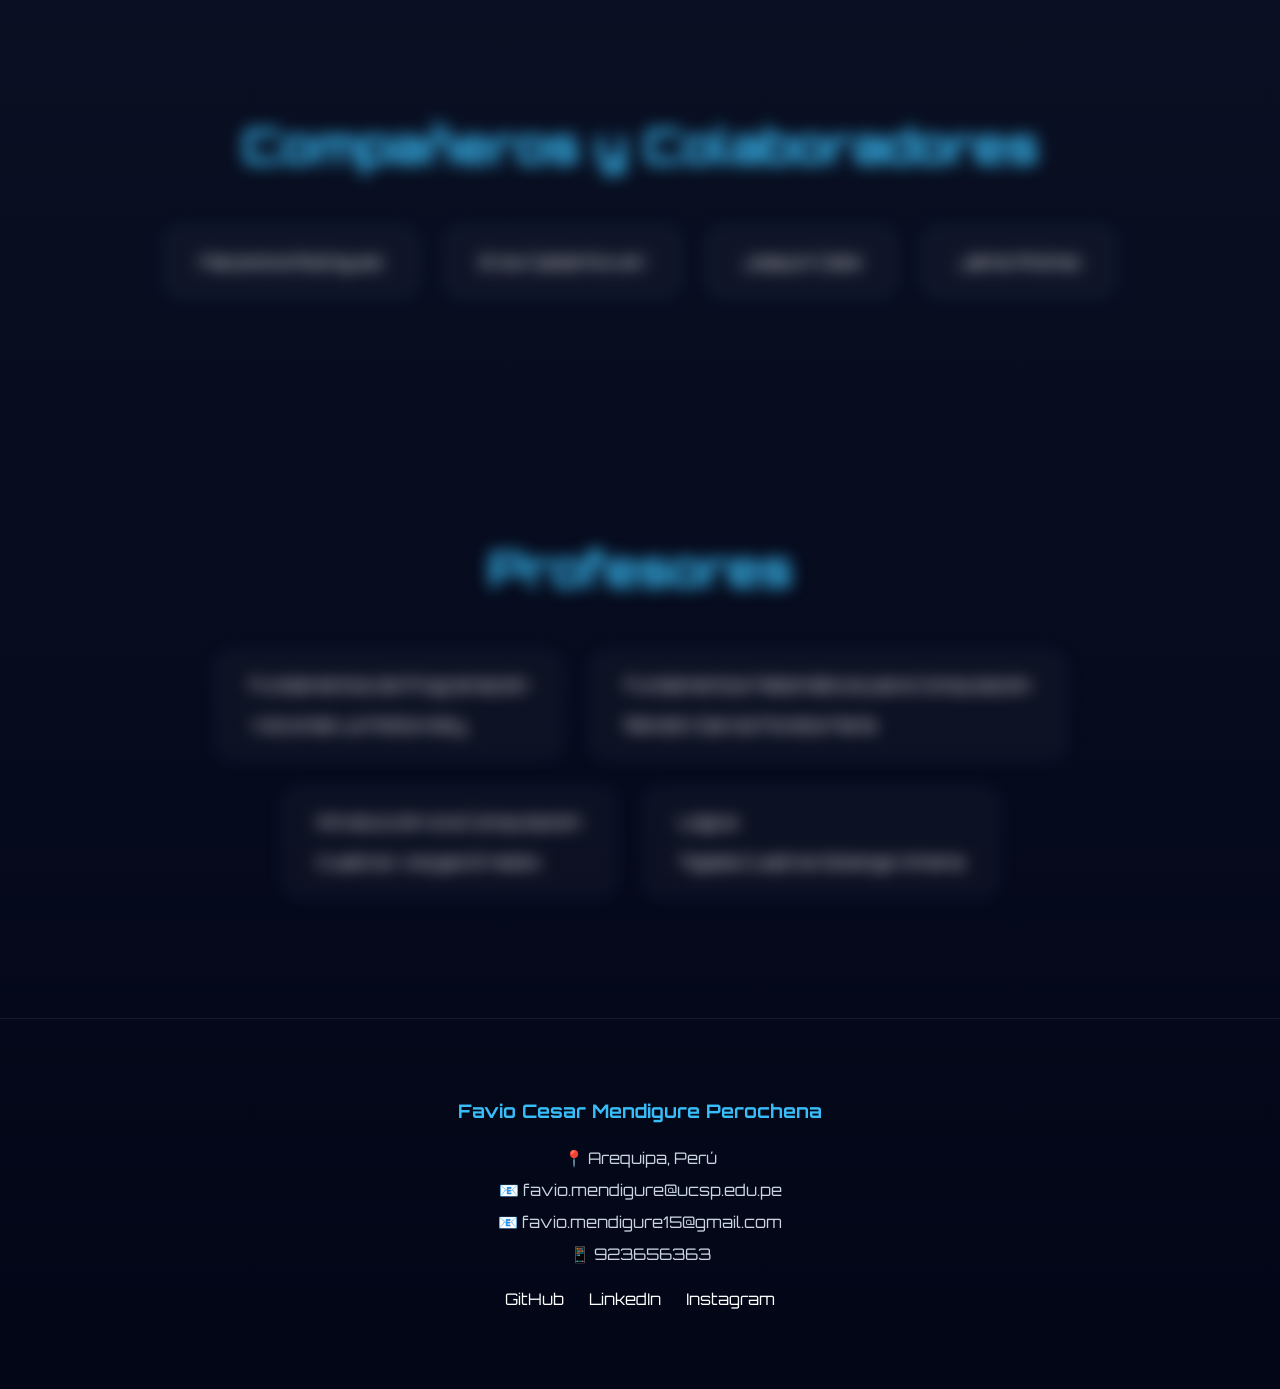
==== commit 1b920651: "Nueva versión profesional del portfolio" ====
--- a/index.html
+++ b/index.html
@@ -4,55 +4,77 @@
 <head>
 
     <meta charset="UTF-8">
-    <meta name="viewport" content="width=device-width, initial-scale=1.0">
-
-    <title>Favio Cesar Mendigure Perochena</title>
+
+    <meta name="viewport"
+        content="width=device-width, initial-scale=1.0">
+
+    <title>
+        Favio Cesar Mendigure Perochena
+    </title>
+
     <meta name="description"
-    content="Página personal de Favio Cesar Mendigure Perochena, estudiante de Ciencias de la Computación en la Universidad Católica San Pablo de Arequipa, Perú.">
-
-    <meta name="keywords"
-    content="Favio Cesar Mendigure Perochena, Favio Mendigure, UCSP, Ciencias de la Computación, Arequipa, developer">
-
-    <meta name="author"
-    content="Favio Cesar Mendigure Perochena">
+        content="Portfolio profesional de Favio Cesar Mendigure Perochena">
+
     <!-- FUENTE -->
-    <link rel="preconnect" href="https://fonts.googleapis.com">
-    <link rel="preconnect" href="https://fonts.gstatic.com" crossorigin>
-
-    <link href="https://fonts.googleapis.com/css2?family=Orbitron:wght@400;700;900&display=swap" rel="stylesheet">
-
-    <link rel="stylesheet" href="style.css">
+
+    <link rel="preconnect"
+        href="https://fonts.googleapis.com">
+
+    <link rel="preconnect"
+        href="https://fonts.gstatic.com"
+        crossorigin>
+
+    <link href="https://fonts.googleapis.com/css2?family=Orbitron:wght@400;700;900&display=swap"
+        rel="stylesheet">
+
+    <link rel="stylesheet"
+        href="style.css">
 
 </head>
 
 <body>
 
-    <!-- AUDIO -->
-
-    <audio id="bgmusic" loop>
-        <source src="music.mp3" type="audio/mpeg">
-    </audio>
-
-    <audio id="clicksound">
-        <source src="click.mp3" type="audio/mpeg">
-    </audio>
-
     <!-- NAVBAR -->
 
     <nav class="navbar">
 
         <div class="logo">
+
             FAVIO
+
         </div>
 
         <ul>
 
-            <li><a href="#about">Sobre mí</a></li>
-            <li><a href="#stats">Stats</a></li>
-            <li><a href="#skills">Skills</a></li>
-            <li><a href="#courses">Cursos</a></li>
-            <li><a href="#friends">Amigos</a></li>
-            <li><a href="#teachers">Profesores</a></li>
+            <li>
+                <a href="#about">
+                    Sobre mí
+                </a>
+            </li>
+
+            <li>
+                <a href="#skills">
+                    Habilidades
+                </a>
+            </li>
+
+            <li>
+                <a href="#courses">
+                    Cursos
+                </a>
+            </li>
+
+            <li>
+                <a href="#friends">
+                    Compañeros
+                </a>
+            </li>
+
+            <li>
+                <a href="#teachers">
+                    Profesores
+                </a>
+            </li>
 
         </ul>
 
@@ -62,381 +84,459 @@
 
     <header class="hero">
 
-        <div class="hero-text">
-
-            <h1>
-                Bienvenidos a mi página web
-            </h1>
+        <!-- FONDO UCSP -->
+
+        <div class="hero-background"></div>
+
+        <div class="hero-overlay"></div>
+
+        <div class="hero-content">
+
+            <div class="hero-text">
+
+                <p class="hero-mini">
+
+                    COMPUTER SCIENCE PORTFOLIO
+
+                </p>
+
+                <h1>
+
+                    Favio Cesar
+                    Mendigure Perochena
+
+                </h1>
+
+                <p class="subtitle">
+
+                    Estudiante de Ciencias
+                    de la Computación
+
+                </p>
+
+                <p class="location">
+
+                    Universidad Católica San Pablo
+                    • Arequipa, Perú
+
+                </p>
+
+                <p class="hero-description">
+
+                    Estudiante apasionado por el
+                    desarrollo de software,
+                    tecnologías web, Linux
+                    y aprendizaje continuo.
+
+                </p>
+
+                <div class="hero-tags">
+
+                    <span>DEVELOPER</span>
+                    <span>C++</span>
+                    <span>PYTHON</span>
+                    <span>LINUX</span>
+                    <span>GITHUB</span>
+
+                </div>
+
+                <button id="contactBtn">
+
+                    Contactar
+
+                </button>
+
+            </div>
+
+            <!-- FOTO -->
+
+            <img
+                src="favio.jpg"
+                alt="Favio"
+                class="perfil"
+            >
+
+        </div>
+
+    </header>
+
+    <!-- ABOUT -->
+
+    <section
+        class="about"
+        id="about">
+
+        <div class="about-card hidden">
+
+            <div class="about-image">
+
+                <img
+                    src="https://ucsp.edu.pe/wp-content/uploads/2023/08/universidad-catolica-san-pablo-1.jpg"
+                    alt="UCSP"
+                >
+
+            </div>
+
+            <div class="about-text">
+
+                <h2>
+
+                    Sobre mí
+
+                </h2>
+
+                <p>
+
+                    Soy estudiante de Ciencias
+                    de la Computación en la
+                    Universidad Católica San Pablo,
+                    ubicada en Arequipa, Perú.
+
+                </p>
+
+                <p>
+
+                    Tengo interés en el desarrollo
+                    de software, tecnologías web,
+                    programación y sistemas Linux.
+
+                </p>
+
+                <p>
+
+                    Actualmente continúo fortaleciendo
+                    mis habilidades mediante proyectos
+                    personales y aprendizaje continuo.
+
+                </p>
+
+                <p>
+
+                    Me considero una persona responsable,
+                    creativa y con gran interés
+                    en resolver problemas utilizando
+                    tecnología.
+
+                </p>
+
+            </div>
+
+        </div>
+
+    </section>
+
+    <!-- PERFIL -->
+
+    <section class="experience">
+
+        <div class="experience-card hidden">
 
             <h2>
-                Favio Cesar Mendigure Perochena
+
+                Perfil Profesional
+
             </h2>
 
-            <p class="subtitle">
-                Computer Science Student
-            </p>
-
-            <p class="location">
-                UCSP • Arequipa, Perú
-            </p>
-
-            <div class="hero-tags">
-
-                <span>MARVEL FAN</span>
-                <span>UBUNTU USER</span>
-                <span>CS STUDENT</span>
-                <span>DEVELOPER</span>
-
-            </div>
-
-            <button id="boton">
-                INITIALIZE SYSTEM
-            </button>
-
-        </div>
-
-        <img
-            src="https://static.wikia.nocookie.net/marvel-rivals/images/d/de/Jeff_the_Land_Shark_Hero_Portrait.png/revision/latest?cb=20240819162642"
-            alt="Jeff"
-            class="jeff"
-        >
-
-    </header>
-
-    <!-- SOBRE MI -->
-
-    <section class="about" id="about">
-
-        <img
-            src="favio.jpg"
-            alt="Foto de Favio"
-            class="perfil"
-        >
-
-        <div class="about-text">
-
-            <h2>Perfil</h2>
-
-            <p>
-                Soy estudiante de Ciencias de la Computación en la
-                Universidad Católica San Pablo.
-            </p>
-
-            <p>
-                Me apasiona la programación, la tecnología,
-                los videojuegos y el desarrollo de proyectos.
-            </p>
+            <ul>
+
+                <li>
+                    Conocimientos en HTML,
+                    CSS y JavaScript.
+                </li>
+
+                <li>
+                    Manejo de Git y GitHub.
+                </li>
+
+                <li>
+                    Experiencia utilizando Linux / Ubuntu.
+                </li>
+
+                <li>
+                    Programación en C++ y Python.
+                </li>
+
+                <li>
+                    Desarrollo de proyectos web personales.
+                </li>
+
+                <li>
+                    Interés en desarrollo de software
+                    y aprendizaje continuo.
+                </li>
+
+            </ul>
 
         </div>
 
     </section>
 
-    <!-- STATS -->
-
-    <section class="stats" id="stats">
-
-        <div class="card">
-            <h3>Edad</h3>
-            <p>19</p>
-        </div>
-
-        <div class="card">
-            <h3>Ciudad</h3>
-            <p>Arequipa</p>
-        </div>
-
-        <div class="card">
-            <h3>Universidad</h3>
-            <p>UCSP</p>
-        </div>
-
-        <div class="card">
-            <h3>Meta</h3>
-            <p>Developer</p>
+    <!-- SKILLS -->
+
+    <section
+        class="skills"
+        id="skills">
+
+        <h2 class="hidden">
+
+            Habilidades Técnicas
+
+        </h2>
+
+        <div class="skills-container">
+
+            <div class="skill-box hidden">
+                Programación
+            </div>
+
+            <div class="skill-box hidden">
+                Desarrollo Web
+            </div>
+
+            <div class="skill-box hidden">
+                Git y GitHub
+            </div>
+
+            <div class="skill-box hidden">
+                Linux / Ubuntu
+            </div>
+
+            <div class="skill-box hidden">
+                C++
+            </div>
+
+            <div class="skill-box hidden">
+                Python
+            </div>
+
         </div>
 
     </section>
 
-    <!-- SKILLS -->
-
-    <section class="skills" id="skills">
-
-        <h2>Skills</h2>
-
-        <div class="skills-container">
-
-            <div class="skill-box">
-                Programación
-            </div>
-
-            <div class="skill-box">
-                Linux
-            </div>
-
-            <div class="skill-box">
-                Git
-            </div>
-
-            <div class="skill-box">
-                Web Development
-            </div>
-
-            <div class="skill-box">
-                Problem Solving
-            </div>
-
-            <div class="skill-box">
-                Tecnología
+    <!-- CURSOS -->
+
+    <section
+        class="courses"
+        id="courses">
+
+        <h2 class="hidden">
+
+            Cursos Llevados
+
+        </h2>
+
+        <div class="courses-container">
+
+            <div class="course-card hidden">
+
+                Fundamentos de la Programación
+
+            </div>
+
+            <div class="course-card hidden">
+
+                Introducción a la Computación
+
+            </div>
+
+            <div class="course-card hidden">
+
+                Fundamentos Matemáticos
+                para Computación
+
+            </div>
+
+            <div class="course-card hidden">
+
+                Lógica
+
             </div>
 
         </div>
 
     </section>
-    <!-- CURSOS -->
-
-    <section class="courses" id="courses">
-
-        <h2>
-            Cursos
+
+    <!-- FRIENDS -->
+
+    <section
+        class="friends"
+        id="friends">
+
+        <h2 class="hidden">
+
+            Compañeros y Colaboradores
+
         </h2>
 
-        <div class="courses-container">
-
-            <div class="course-card">
-                Fundamentos de la Programación
-            </div>
-
-            <div class="course-card">
+        <div class="friends-container">
+
+            <a
+                href="https://faviom15.github.io/maca/"
+                target="_blank"
+                class="friend-card hidden"
+            >
+
+                Macarena Rodriguez
+
+            </a>
+
+            <a
+                href="#"
+                class="friend-card hidden"
+            >
+
+                Eros Caldenhoven
+
+            </a>
+
+            <a
+                href="#"
+                class="friend-card hidden"
+            >
+
+                Joaquin Calle
+
+            </a>
+
+            <a
+                href="#"
+                class="friend-card hidden"
+            >
+
+                Jaime Andres
+
+            </a>
+
+        </div>
+
+    </section>
+
+    <!-- TEACHERS -->
+
+    <section
+        class="teachers"
+        id="teachers">
+
+        <h2 class="hidden">
+
+            Profesores
+
+        </h2>
+
+        <div class="teachers-container">
+
+            <a
+                href="https://www.linkedin.com/in/kelly-vizconde-la-motta-3a57a4143/"
+                target="_blank"
+                class="teacher-card hidden"
+            >
+
+                Fundamentos de Programación
+                <br><br>
+                Vizconde La Motta Kelly
+
+            </a>
+
+            <a
+                href="https://www.linkedin.com/in/fiorella-maría-rendón-garcía-7aa9b7374/"
+                target="_blank"
+                class="teacher-card hidden"
+            >
+
+                Fundamentos Matemáticos
+                para Computación
+                <br><br>
+                Rendón García Fiorella María
+
+            </a>
+
+            <a
+                href="https://www.linkedin.com/in/ecuadrosv/"
+                target="_blank"
+                class="teacher-card hidden"
+            >
+
                 Introducción a la Computación
-            </div>
-
-            <div class="course-card">
-                Fundamentos Matemáticos para Computación
-            </div>
-
-            <div class="course-card">
+                <br><br>
+                Cuadros Vargas Ernesto
+
+            </a>
+
+            <a
+                href="https://www.linkedin.com/in/solange-tejada/"
+                target="_blank"
+                class="teacher-card hidden"
+            >
+
                 Lógica
-            </div>
+                <br><br>
+                Tejada Cuadros Solange Ximena
+
+            </a>
 
         </div>
 
     </section>
 
-    <!-- FAVORITE GAMES -->
-
-    <section class="games-section">
-
-        <h2>Favorite Games</h2>
-
-        <button id="gamesButton">
-            ACTIVATE DATABASE
-        </button>
-
-        <div class="games-content">
-
-            <div class="game-title">
-                Marvel Rivals
-            </div>
-
-            <div class="marvel-container">
-
-                <div class="marvel-card">
-
-                    <img
-                        src="https://r.res.easebar.com/pic/20251010/65659354-ee86-4964-8f19-8bfa939b26f8.png"
-                        alt="Jeff"
-                    >
-
-                    <h3>Jeff The Land Shark</h3>
-
-                    <p>
-                        Favorite Marvel Rivals character.
-                        Small shark. Massive chaos.
-                    </p>
-
-                </div>
-
-                <div class="marvel-card">
-
-                    <img
-                        src="https://static.wikia.nocookie.net/marvel-rivals/images/e/e7/Star_lord_prestige.png/revision/latest?cb=20250118093921"
-                        alt="Star Lord"
-                    >
-
-                    <h3>Star-Lord</h3>
-
-                    <p>
-                        Legendary cosmic outlaw and leader
-                        of the Guardians.
-                    </p>
-
-                </div>
-
-            </div>
-
-        </div>
-
-    </section>
-<!-- AMIGOS -->
-
-    <section class="friends" id="friends">
-
-        <h2>
-            Mis Amigos
-        </h2>
-
-        <div class="friends-container">
-
-            <a
-                href="https://maca-placeholder.github.io"
-                target="_blank"
-                class="friend-card"
-            >
-                Macarena
-            </a>
-
-            <a
-                href="https://eros-placeholder.github.io"
-                target="_blank"
-                class="friend-card"
-            >
-                Eros Caldenhoven
-            </a>
-
-            <a
-                href="https://joaquin-placeholder.github.io"
-                target="_blank"
-                class="friend-card"
-            >
-                Joaquin Calle
-            </a>
-
-            <a
-                href="https://jaime-placeholder.github.io"
-                target="_blank"
-                class="friend-card"
-            >
-                Jaime Andres
-            </a>
-
-        </div>
-
-    </section>
-    <!-- TERMINAL -->
-
-    <section class="terminal-section">
-
-        <h2>System Configuration</h2>
-
-        <div class="terminal">
-
-            <p>> OS: Ubuntu Linux</p>
-            <p>> Editor: VS Code</p>
-            <p>> Browsers: Firefox / Opera GX</p>
-            <p>> Learning: Web Development</p>
-            <p>> Status: ONLINE</p>
-
-        </div>
-
-    </section>
-
-    <!-- MISSIONS -->
-
-    <section class="missions">
-
-        <h2>Current Missions</h2>
-
-        <div class="mission-list">
-
-            <div class="mission">
-                Complete Computer Science degree
-            </div>
-
-            <div class="mission">
-                Become Full Stack Developer
-            </div>
-
-            <div class="mission">
-                Build creative projects
-            </div>
-
-            <div class="mission">
-                Learn advanced technologies
-            </div>
-
-            <div class="mission">
-                Continue improving every day
-            </div>
-
-        </div>
-
-    </section>
-    <!-- PROFESORES -->
-
-    <section class="teachers" id="teachers">
-
-        <h2>
-            Profesores
-        </h2>
-
-        <div class="teachers-container">
-
-            <a
-                href="#"
-                target="_blank"
-                class="teacher-card"
-            >
-                Profesor 1
-            </a>
-
-            <a
-                href="#"
-                target="_blank"
-                class="teacher-card"
-            >
-                Profesor 2
-            </a>
-
-            <a
-                href="#"
-                target="_blank"
-                class="teacher-card"
-            >
-                Profesor 3
-            </a>
-
-        </div>
-
-    </section>
     <!-- FOOTER -->
 
     <footer>
 
-        <h3>Favio Cesar Mendigure Perochena</h3>
+        <h3>
+
+            Favio Cesar Mendigure Perochena
+
+        </h3>
 
         <p>
-            favio.mendigure@ucsp.edu.pe
+            📍 Arequipa, Perú
         </p>
 
         <p>
-            Arequipa, Perú © 2026
+            📧 favio.mendigure@ucsp.edu.pe
         </p>
 
+        <p>
+            📧 favio.mendigure15@gmail.com
+        </p>
+
+        <p>
+            📱 923656363
+        </p>
+
         <div class="socials">
 
-            <a href="#">GitHub</a>
-            <a href="#">LinkedIn</a>
-            <a href="#">Instagram</a>
+            <a
+                href="https://github.com/FavioM15"
+                target="_blank"
+            >
+                GitHub
+            </a>
+
+            <a
+                href="https://www.linkedin.com/in/favio-mendigure-2560223b9/"
+                target="_blank"
+            >
+                LinkedIn
+            </a>
+
+            <a
+                href="https://www.instagram.com/f.perochena/?hl=en"
+                target="_blank"
+            >
+                Instagram
+            </a>
 
         </div>
 
     </footer>
 
-    <!-- EFECTOS -->
+    <!-- ESTRELLAS -->
 
     <div class="stars"></div>
     <div class="stars2"></div>
-    <div class="glow"></div>
+
+    <!-- SCRIPT -->
 
     <script src="script.js"></script>
 
--- a/style.css
+++ b/style.css
@@ -1,702 +1,508 @@
+/* RESET */
+
 * {
+
     margin: 0;
     padding: 0;
+
     box-sizing: border-box;
 }
 
 html {
+
     scroll-behavior: smooth;
 }
 
 body {
 
-    background:
-        radial-gradient(circle at top, rgba(255,180,80,0.08), transparent 30%),
-        linear-gradient(180deg, #050505, #0a0a0a, #111111);
-
-    color: white;
-
     font-family: 'Orbitron', sans-serif;
-
-    overflow-x: hidden;
-    position: relative;
-    z-index: 1;
-}
-
-/* NAVBAR */
-
-.navbar {
-
-    position: fixed;
-
-    top: 0;
-    width: 100%;
-
-    display: flex;
-    justify-content: space-between;
-    align-items: center;
-
-    padding: 20px 50px;
-
-    background: rgba(0,0,0,0.4);
-
-    backdrop-filter: blur(10px);
-
-    z-index: 999;
-}
-
-.logo {
-
-    font-size: 28px;
-    font-weight: 900;
-
-    color: #ffcc70;
-
-    text-shadow: 0 0 10px #ffcc70;
-}
-
-.navbar ul {
-
-    display: flex;
-    gap: 30px;
-
-    list-style: none;
-}
-
-.navbar a {
-
-    text-decoration: none;
-
-    color: white;
-
-    transition: 0.3s;
-}
-
-.navbar a:hover {
-
-    color: #ffcc70;
-
-    text-shadow: 0 0 10px #ffcc70;
-}
-
-/* HERO */
-
-.hero {
-
-    height: 100vh;
-
-    display: flex;
-    justify-content: space-around;
-    align-items: center;
-
-    padding: 100px 60px;
-
-    position: relative;
-}
-
-.hero::before {
-
-    content: "";
-
-    position: absolute;
-
-    width: 500px;
-    height: 2px;
-
-    background:
-        linear-gradient(
-            90deg,
-            transparent,
-            #ffcc70,
-            transparent
-        );
-
-    top: 120px;
-    left: 80px;
-
-    box-shadow: 0 0 15px #ffcc70;
-}
-
-body::after {
-
-    content: "";
-
-    position: fixed;
-
-    width: 300px;
-    height: 300px;
-
-    background:
-        radial-gradient(circle,
-        rgba(255,204,112,0.08),
-        transparent 70%);
-
-    pointer-events: none;
-
-    z-index: 9999;
-
-    left: var(--x, 50%);
-    top: var(--y, 50%);
-
-    transform: translate(-50%, -50%);
-}
-
-.hero-text {
-
-    max-width: 700px;
-}
-
-.hero-text h1 {
-
-    font-size: 68px;
-
-    font-weight: 900;
-
-    text-transform: uppercase;
-
-    color: #2b1700;
-
-    padding: 20px 35px;
-
-    border: 4px solid #ffcc70;
-
-    border-radius: 18px;
 
     background:
         linear-gradient(
             180deg,
-            #ffe6a3 0%,
-            #ffbf47 20%,
-            #8a4d00 55%,
-            #2b1700 100%
+            #050816,
+            #0f172a,
+            #020617
         );
 
+    color: #e2e8f0;
+
+    overflow-x: hidden;
+
+    position: relative;
+}
+
+/* NAVBAR */
+
+.navbar {
+
+    position: fixed;
+
+    top: 0;
+    width: 100%;
+
+    display: flex;
+    justify-content: space-between;
+    align-items: center;
+
+    padding: 20px 50px;
+
+    background: rgba(15,23,42,0.7);
+
+    backdrop-filter: blur(12px);
+
+    z-index: 999;
+}
+
+.logo {
+
+    font-size: 28px;
+    font-weight: 900;
+
+    color: #38bdf8;
+
+    text-shadow:
+        0 0 10px #38bdf8;
+}
+
+.navbar ul {
+
+    display: flex;
+
+    gap: 25px;
+
+    list-style: none;
+}
+
+.navbar a {
+
+    color: white;
+
+    text-decoration: none;
+
+    transition: 0.3s;
+}
+
+.navbar a:hover {
+
+    color: #38bdf8;
+}
+
+/* HERO */
+
+.hero {
+
+    position: relative;
+
+    min-height: 100vh;
+
+    display: flex;
+    justify-content: center;
+    align-items: center;
+
+    overflow: hidden;
+}
+
+.hero-background {
+
+    position: absolute;
+
+    inset: 0;
+
+    background-image:
+        url("https://ucsp.edu.pe/wp-content/uploads/2023/08/universidad-catolica-san-pablo-1.jpg");
+
+    background-size: cover;
+    background-position: center;
+
+    transform: scale(1.05);
+
+    animation:
+        heroZoom 20s ease-in-out infinite alternate;
+}
+
+.hero-overlay {
+
+    position: absolute;
+
+    inset: 0;
+
+    background:
+        linear-gradient(
+            180deg,
+            rgba(2,6,23,0.8),
+            rgba(2,6,23,0.92)
+        );
+}
+
+.hero-content {
+
+    position: relative;
+
+    z-index: 2;
+
+    display: flex;
+
+    align-items: center;
+
+    gap: 80px;
+
+    padding: 120px 40px;
+
+    max-width: 1400px;
+}
+
+.hero-text {
+
+    max-width: 700px;
+}
+
+.hero-mini {
+
+    color: #38bdf8;
+
+    margin-bottom: 20px;
+
+    letter-spacing: 2px;
+}
+
+.hero-text h1 {
+
+    font-size: 68px;
+
+    line-height: 1.1;
+
+    margin-bottom: 25px;
+}
+
+.subtitle {
+
+    font-size: 28px;
+
+    color: #38bdf8;
+
+    margin-bottom: 15px;
+}
+
+.location {
+
+    color: #94a3b8;
+
+    margin-bottom: 25px;
+}
+
+.hero-description {
+
+    line-height: 1.9;
+
+    color: #cbd5e1;
+
+    margin-bottom: 35px;
+}
+
+.hero-tags {
+
+    display: flex;
+
+    flex-wrap: wrap;
+
+    gap: 15px;
+
+    margin-bottom: 40px;
+}
+
+.hero-tags span {
+
+    padding: 12px 20px;
+
+    border-radius: 30px;
+
+    background: rgba(255,255,255,0.05);
+
+    border: 1px solid rgba(56,189,248,0.2);
+
+    color: #38bdf8;
+}
+
+/* FOTO */
+
+.perfil {
+
+    width: 320px;
+
+    border-radius: 24px;
+
+    border: 2px solid rgba(56,189,248,0.3);
+
     box-shadow:
-        0 0 10px #ffcc70,
-        0 0 20px rgba(255, 200, 100, 0.8),
-        inset 0 0 10px rgba(255,255,255,0.5),
-        inset 0 0 25px rgba(0,0,0,0.7);
-
-    text-shadow:
-        2px 2px 0 #000,
-        0 0 10px rgba(255,220,120,0.8);
-
-    display: inline-block;
+        0 0 40px rgba(56,189,248,0.25);
+
+    transition: 0.4s;
+}
+
+.perfil:hover {
+
+    transform:
+        translateY(-8px)
+        scale(1.02);
+}
+
+/* BUTTON */
+
+#contactBtn {
+
+    padding: 16px 34px;
+
+    border: none;
+
+    border-radius: 14px;
+
+    background: #38bdf8;
+
+    color: #020617;
+
+    font-family: 'Orbitron', sans-serif;
+
+    cursor: pointer;
+
+    transition: 0.3s;
+}
+
+#contactBtn:hover {
+
+    transform: scale(1.08);
+
+    box-shadow:
+        0 0 25px #38bdf8;
+}
+
+/* SECTIONS */
+
+section {
+
+    padding: 120px 40px;
+}
+
+section h2 {
+
+    font-size: 48px;
+
+    color: #38bdf8;
+
+    text-align: center;
+
+    margin-bottom: 50px;
+}
+
+/* ABOUT */
+
+.about-card {
+
+    max-width: 1300px;
+
+    margin: auto;
+
+    display: flex;
+
+    align-items: center;
+
+    gap: 60px;
+
+    padding: 40px;
+
+    border-radius: 28px;
+
+    background: rgba(255,255,255,0.03);
+
+    border: 1px solid rgba(255,255,255,0.08);
+
+    backdrop-filter: blur(10px);
+
+    box-shadow:
+        0 0 30px rgba(56,189,248,0.08);
+}
+
+.about-image img {
+
+    width: 480px;
+
+    border-radius: 24px;
+}
+
+.about-text {
+
+    flex: 1;
+}
+
+.about-text h2 {
+
+    font-size: 52px;
 
     margin-bottom: 30px;
-}
-
-.hero-text h2 {
-
-    font-size: 36px;
-
-    margin-bottom: 10px;
-
-    color: #ffffff;
-}
-
-.subtitle {
-
-    font-size: 22px;
-
-    color: #ffcc70;
-
-    margin-bottom: 10px;
-}
-
-.location {
-
-    color: #aaaaaa;
+
+    color: #38bdf8;
+}
+
+.about-text p {
+
+    line-height: 2;
+
+    text-align: justify;
 
     margin-bottom: 20px;
-}
-
-/* TAGS */
-
-.hero-tags {
-
-    display: flex;
-    gap: 15px;
+
+    color: #cbd5e1;
+}
+
+/* EXPERIENCE */
+
+.experience-card {
+
+    max-width: 1100px;
+
+    margin: auto;
+
+    padding: 50px;
+
+    border-radius: 28px;
+
+    background: rgba(255,255,255,0.03);
+
+    border: 1px solid rgba(255,255,255,0.08);
+
+    backdrop-filter: blur(10px);
+
+    box-shadow:
+        0 0 30px rgba(56,189,248,0.08);
+}
+
+.experience-card ul {
+
+    display: flex;
+
+    flex-direction: column;
+
+    gap: 20px;
+
+    padding-left: 20px;
+}
+
+.experience-card li {
+
+    line-height: 1.8;
+
+    color: #cbd5e1;
+}
+
+/* SKILLS */
+
+.skills-container,
+.courses-container,
+.friends-container,
+.teachers-container {
+
+    display: flex;
+
+    justify-content: center;
 
     flex-wrap: wrap;
 
-    margin-bottom: 30px;
-}
-
-.hero-tags span {
-
-    padding: 10px 18px;
-
-    border: 1px solid rgba(255,204,112,0.5);
-
-    border-radius: 30px;
-
-    background: rgba(255,255,255,0.04);
-
-    font-size: 14px;
-
-    color: #ffcc70;
+    gap: 25px;
+}
+
+.skill-box,
+.course-card,
+.friend-card,
+.teacher-card {
+
+    padding: 25px 35px;
+
+    border-radius: 18px;
+
+    background: rgba(255,255,255,0.03);
+
+    border: 1px solid rgba(56,189,248,0.15);
+
+    transition: 0.3s;
+
+    color: white;
+
+    text-decoration: none;
+}
+
+.skill-box:hover,
+.course-card:hover,
+.friend-card:hover,
+.teacher-card:hover {
+
+    transform:
+        translateY(-6px);
 
     box-shadow:
-        0 0 15px rgba(255,204,112,0.15);
-}
-
-.jeff {
-
-    width: 360px;
-
-    filter:
-        drop-shadow(0 0 10px rgba(255,180,80,0.7))
-        drop-shadow(0 0 25px rgba(255,180,80,0.4));
-
-    animation: flotar 3s ease-in-out infinite;
-}
-
-/* BUTTON */
-
-button {
-
-    padding: 14px 28px;
-
-    border: none;
-    border-radius: 12px;
-
-    background: #ffcc70;
-
-    color: black;
-
-    font-family: 'Orbitron', sans-serif;
-
-    cursor: pointer;
-
-    transition: 0.3s;
-}
-
-button:hover {
-
-    transform: scale(1.08);
-
-    box-shadow: 0 0 20px #ffcc70;
-}
-
-/* ABOUT */
-
-.about {
-
-    display: flex;
-    align-items: center;
+        0 0 25px rgba(56,189,248,0.25);
+}
+
+/* FOOTER */
+
+footer {
+
+    padding: 80px 20px;
+
+    text-align: center;
+
+    border-top:
+        1px solid rgba(255,255,255,0.08);
+}
+
+footer h3 {
+
+    color: #38bdf8;
+
+    margin-bottom: 25px;
+}
+
+footer p {
+
+    margin-bottom: 12px;
+
+    color: #cbd5e1;
+}
+
+.socials {
+
+    margin-top: 25px;
+
+    display: flex;
+
     justify-content: center;
 
-    gap: 60px;
-
-    padding: 120px 60px;
-}
-
-.perfil {
-
-    width: 300px;
-
-    border-radius: 20px;
-
-    border: 3px solid #ffcc70;
-
-    box-shadow:
-        0 0 20px rgba(255,200,100,0.5);
-
-    transition: 0.3s;
-}
-
-.perfil:hover {
-
-    transform: scale(1.03);
-
-    box-shadow:
-        0 0 40px rgba(255,204,112,0.7);
-}
-
-.about-text {
-
-    max-width: 700px;
-}
-
-.about-text h2 {
-
-    font-size: 42px;
-
-    margin-bottom: 20px;
-
-    color: #ffcc70;
-}
-
-.about-text p {
-
-    line-height: 1.8;
-
-    margin-bottom: 15px;
-
-    color: #dddddd;
-}
-
-/* STATS */
-
-.stats {
-
-    display: flex;
-    justify-content: center;
-    flex-wrap: wrap;
-
-    gap: 30px;
-
-    padding: 80px 40px;
-}
-
-.card {
-
-    width: 220px;
-
-    padding: 30px;
-
-    border: 2px solid rgba(255,204,112,0.3);
-
-    border-radius: 20px;
-
-    background: rgba(255,255,255,0.03);
-
-    backdrop-filter: blur(8px);
-
-    text-align: center;
-
-    transition: 0.3s;
-}
-
-.card:hover {
-
-    transform: translateY(-10px);
-
-    box-shadow:
-        0 0 25px rgba(255,204,112,0.5);
-}
-
-.card h3 {
-
-    color: #ffcc70;
-
-    margin-bottom: 15px;
-}
-
-.card p {
-
-    font-size: 24px;
-}
-
-/* SKILLS */
-
-.skills {
-
-    padding: 100px 40px;
-
-    text-align: center;
-}
-
-.skills h2 {
-
-    font-size: 48px;
-
-    margin-bottom: 50px;
-
-    color: #ffcc70;
-}
-
-.skills-container {
-
-    display: flex;
-    justify-content: center;
-    flex-wrap: wrap;
-
-    gap: 20px;
-}
-
-.skill-box {
-
-    padding: 18px 30px;
-
-    border: 2px solid #ffcc70;
-
-    border-radius: 14px;
-
-    transition: 0.3s;
-}
-
-.skill-box:hover {
-
-    background: #ffcc70;
-
-    color: black;
-
-    transform: scale(1.08);
-}
-
-/* GAMES */
-
-.games-section {
-
-    padding: 120px 40px;
-
-    text-align: center;
-}
-
-.games-section h2 {
-
-    font-size: 48px;
-
-    margin-bottom: 30px;
-
-    color: #ffcc70;
-}
-
-.game-title {
-
-    font-size: 34px;
-
-    margin-bottom: 40px;
+    gap: 25px;
+}
+
+.socials a {
 
     color: white;
-}
-
-.games-content {
-
-    display: none;
-}
-
-/* MARVEL */
-
-.marvel-container {
-
-    display: flex;
-    justify-content: center;
-    gap: 40px;
-
-    flex-wrap: wrap;
-}
-
-.marvel-card {
-
-    width: 350px;
-
-    background: rgba(255,255,255,0.03);
-
-    border: 2px solid rgba(255,204,112,0.2);
-
-    border-radius: 20px;
-
-    overflow: hidden;
-
-    backdrop-filter: blur(10px);
-
-    transition: 0.4s;
-}
-
-.marvel-card:hover {
-
-    transform:
-        translateY(-10px)
-        rotateX(5deg);
-
-    box-shadow:
-        0 0 40px rgba(255,204,112,0.5);
-}
-
-.marvel-card img {
-
-    width: 100%;
-    height: 400px;
-
-    object-fit: cover;
-}
-
-.marvel-card h3 {
-
-    margin-top: 20px;
-
-    color: #ffcc70;
-}
-
-.marvel-card p {
-
-    padding: 20px;
-
-    color: #cccccc;
-}
-
-/* TERMINAL */
-
-.terminal-section {
-
-    padding: 120px 40px;
-
-    text-align: center;
-}
-
-.terminal-section h2 {
-
-    color: #00ff88;
-
-    margin-bottom: 40px;
-
-    font-size: 48px;
-}
-
-.terminal {
-
-    width: 80%;
-    max-width: 800px;
-
-    margin: auto;
-
-    background: #050505;
-
-    border: 2px solid #00ff88;
-
-    border-radius: 16px;
-
-    padding: 40px;
-
-    text-align: left;
-
-    box-shadow:
-        0 0 25px rgba(0,255,136,0.3);
-
-    font-family: monospace;
-}
-
-.terminal p {
-
-    margin-bottom: 15px;
-
-    color: #00ff88;
-}
-
-/* MISSIONS */
-
-.missions {
-
-    padding: 120px 40px;
-
-    text-align: center;
-}
-
-.missions h2 {
-
-    font-size: 48px;
-
-    margin-bottom: 50px;
-
-    color: #ffcc70;
-}
-
-.mission-list {
-
-    display: flex;
-    flex-direction: column;
-
-    gap: 25px;
-
-    align-items: center;
-}
-
-.mission {
-
-    width: 70%;
-
-    padding: 25px;
-
-    border-left: 5px solid #ffcc70;
-
-    background: rgba(255,255,255,0.03);
-
-    border-radius: 12px;
-
-    transition: 0.3s;
-}
-
-.mission:hover {
-
-    transform: scale(1.03);
-
-    box-shadow:
-        0 0 25px rgba(255,204,112,0.4);
-}
-
-/* FOOTER */
-
-footer {
-
-    padding: 60px 20px;
-
-    text-align: center;
-
-    background: rgba(0,0,0,0.4);
-
-    border-top: 1px solid rgba(255,204,112,0.2);
-}
-
-footer h3 {
-
-    color: #ffcc70;
-
-    margin-bottom: 20px;
-}
-
-footer p {
-
-    margin-bottom: 10px;
-
-    color: #cccccc;
-}
-
-.socials {
-
-    margin-top: 20px;
-
-    display: flex;
-    justify-content: center;
-
-    gap: 20px;
-}
-
-.socials a {
 
     text-decoration: none;
-
-    color: white;
-
-    transition: 0.3s;
 }
 
 .socials a:hover {
 
-    color: #ffcc70;
-
-    text-shadow:
-        0 0 10px #ffcc70;
-}
-
-/* ESTRELLAS */
+    color: #38bdf8;
+}
+
+/* STARS */
 
 .stars,
 .stars2 {
 
     position: fixed;
 
-    top: 0;
-    left: 0;
-
-    width: 100%;
-    height: 100%;
+    inset: 0;
 
     pointer-events: none;
 
-    z-index: 0;
+    z-index: -1;
 }
 
 .stars {
@@ -706,318 +512,140 @@
 
     background-size: 50px 50px;
 
-    opacity: 0.15;
-
-    animation: moverEstrellas 120s linear infinite;
+    opacity: 0.08;
+
+    animation:
+        starsMove 120s linear infinite;
 }
 
 .stars2 {
 
     background-image:
-        radial-gradient(#ffcc70 1px, transparent 1px);
+        radial-gradient(#38bdf8 1px, transparent 1px);
 
     background-size: 120px 120px;
 
-    opacity: 0.08;
-
-    animation: moverEstrellas2 180s linear infinite;
-}
-
-@keyframes moverEstrellas {
+    opacity: 0.04;
+
+    animation:
+        starsMove2 180s linear infinite;
+}
+
+/* ANIMATIONS */
+
+.hidden {
+
+    opacity: 0;
+
+    transform:
+        translateY(80px)
+        scale(0.96);
+
+    filter: blur(8px);
+
+    transition:
+        opacity 0.9s ease,
+        transform 0.9s ease,
+        filter 0.9s ease;
+}
+
+.show {
+
+    opacity: 1;
+
+    transform:
+        translateY(0px)
+        scale(1);
+
+    filter: blur(0px);
+}
+
+/* KEYFRAMES */
+
+@keyframes heroZoom {
 
     from {
+
+        transform:
+            scale(1.05);
+    }
+
+    to {
+
+        transform:
+            scale(1.12);
+    }
+}
+
+@keyframes starsMove {
+
+    from {
+
         transform: translateY(0px);
     }
 
     to {
+
         transform: translateY(-1000px);
     }
 }
 
-@keyframes moverEstrellas2 {
+@keyframes starsMove2 {
 
     from {
+
         transform: translateX(0px);
     }
 
     to {
+
         transform: translateX(-1000px);
     }
 }
 
-/* GLOW */
-
-.glow {
-
-    position: fixed;
-
-    width: 700px;
-    height: 700px;
-
-    background:
-        radial-gradient(circle,
-        rgba(255,180,80,0.15),
-        transparent 70%);
-
-    top: -200px;
-    right: -200px;
-
-    filter: blur(50px);
-
-    z-index: 0;
-}
-
-/* CURSOR */
-
-body::after {
-
-    content: "";
-
-    position: fixed;
-
-    width: 300px;
-    height: 300px;
-
-    background:
-        radial-gradient(circle,
-        rgba(255,204,112,0.08),
-        transparent 70%);
-
-    pointer-events: none;
-
-    z-index: 9999;
-
-    left: var(--x);
-    top: var(--y);
-
-    transform: translate(-50%, -50%);
-}
-
-/* ANIMACION */
-
-.hidden {
-
-    opacity: 0;
-
-    transform: translateY(40px);
-
-    transition: 0.8s;
-}
-
-.show {
-
-    opacity: 1;
-
-    transform: translateY(0px);
-}
-
-@keyframes flotar {
-
-    0% {
-        transform: translateY(0px);
-    }
-
-    50% {
-        transform: translateY(-15px);
-    }
-
-    100% {
-        transform: translateY(0px);
-    }
-}
-
 /* RESPONSIVE */
 
-@media (max-width: 900px) {
-
-    .hero,
-    .about {
+@media (max-width: 1000px) {
+
+    .hero-content,
+    .about-card {
 
         flex-direction: column;
+
         text-align: center;
     }
 
+    .about-text p {
+
+        text-align: center;
+    }
+
     .hero-text h1 {
 
-        font-size: 42px;
-    }
-
-    .jeff {
+        font-size: 46px;
+    }
+
+    .perfil {
 
         width: 240px;
     }
 
-    .perfil {
-
-        width: 220px;
+    .about-image img {
+
+        width: 100%;
     }
 
     .navbar {
 
-        padding: 15px 20px;
+        flex-direction: column;
+
+        gap: 20px;
     }
 
     .navbar ul {
 
-        gap: 15px;
-    }
-}
-/* COURSES */
-
-.courses {
-
-    padding: 120px 40px;
-
-    text-align: center;
-}
-
-.courses h2 {
-
-    font-size: 48px;
-
-    margin-bottom: 50px;
-
-    color: #ffcc70;
-}
-
-.courses-container {
-
-    display: flex;
-    justify-content: center;
-    flex-wrap: wrap;
-
-    gap: 25px;
-}
-
-.course-card {
-
-    padding: 20px 28px;
-
-    border-radius: 16px;
-
-    border: 2px solid rgba(255,204,112,0.3);
-
-    background: rgba(255,255,255,0.03);
-
-    transition: 0.3s;
-}
-
-.course-card:hover {
-
-    transform: scale(1.05);
-
-    background: #ffcc70;
-
-    color: black;
-
-    box-shadow:
-        0 0 25px rgba(255,204,112,0.5);
-}
-
-/* FRIENDS */
-
-.friends {
-
-    padding: 120px 40px;
-
-    text-align: center;
-}
-
-.friends h2 {
-
-    font-size: 48px;
-
-    margin-bottom: 50px;
-
-    color: #ffcc70;
-}
-
-.friends-container {
-
-    display: flex;
-    justify-content: center;
-    flex-wrap: wrap;
-
-    gap: 30px;
-}
-
-.friend-card {
-
-    padding: 25px 35px;
-
-    border-radius: 18px;
-
-    background: rgba(255,255,255,0.03);
-
-    border: 2px solid rgba(255,204,112,0.2);
-
-    color: white;
-
-    text-decoration: none;
-
-    transition: 0.3s;
-}
-
-.friend-card:hover {
-
-    transform: translateY(-8px);
-
-    background: #ffcc70;
-
-    color: black;
-
-    box-shadow:
-        0 0 25px rgba(255,204,112,0.5);
-}
-
-/* TEACHERS */
-
-.teachers {
-
-    padding: 120px 40px;
-
-    text-align: center;
-}
-
-.teachers h2 {
-
-    font-size: 48px;
-
-    margin-bottom: 50px;
-
-    color: #00ff88;
-}
-
-.teachers-container {
-
-    display: flex;
-    justify-content: center;
-    flex-wrap: wrap;
-
-    gap: 30px;
-}
-
-.teacher-card {
-
-    padding: 25px 35px;
-
-    border-radius: 18px;
-
-    background: rgba(0,255,136,0.06);
-
-    border: 2px solid rgba(0,255,136,0.2);
-
-    color: #00ff88;
-
-    text-decoration: none;
-
-    transition: 0.3s;
-}
-
-.teacher-card:hover {
-
-    transform: scale(1.05);
-
-    box-shadow:
-        0 0 25px rgba(0,255,136,0.4);
+        flex-wrap: wrap;
+
+        justify-content: center;
+    }
 }
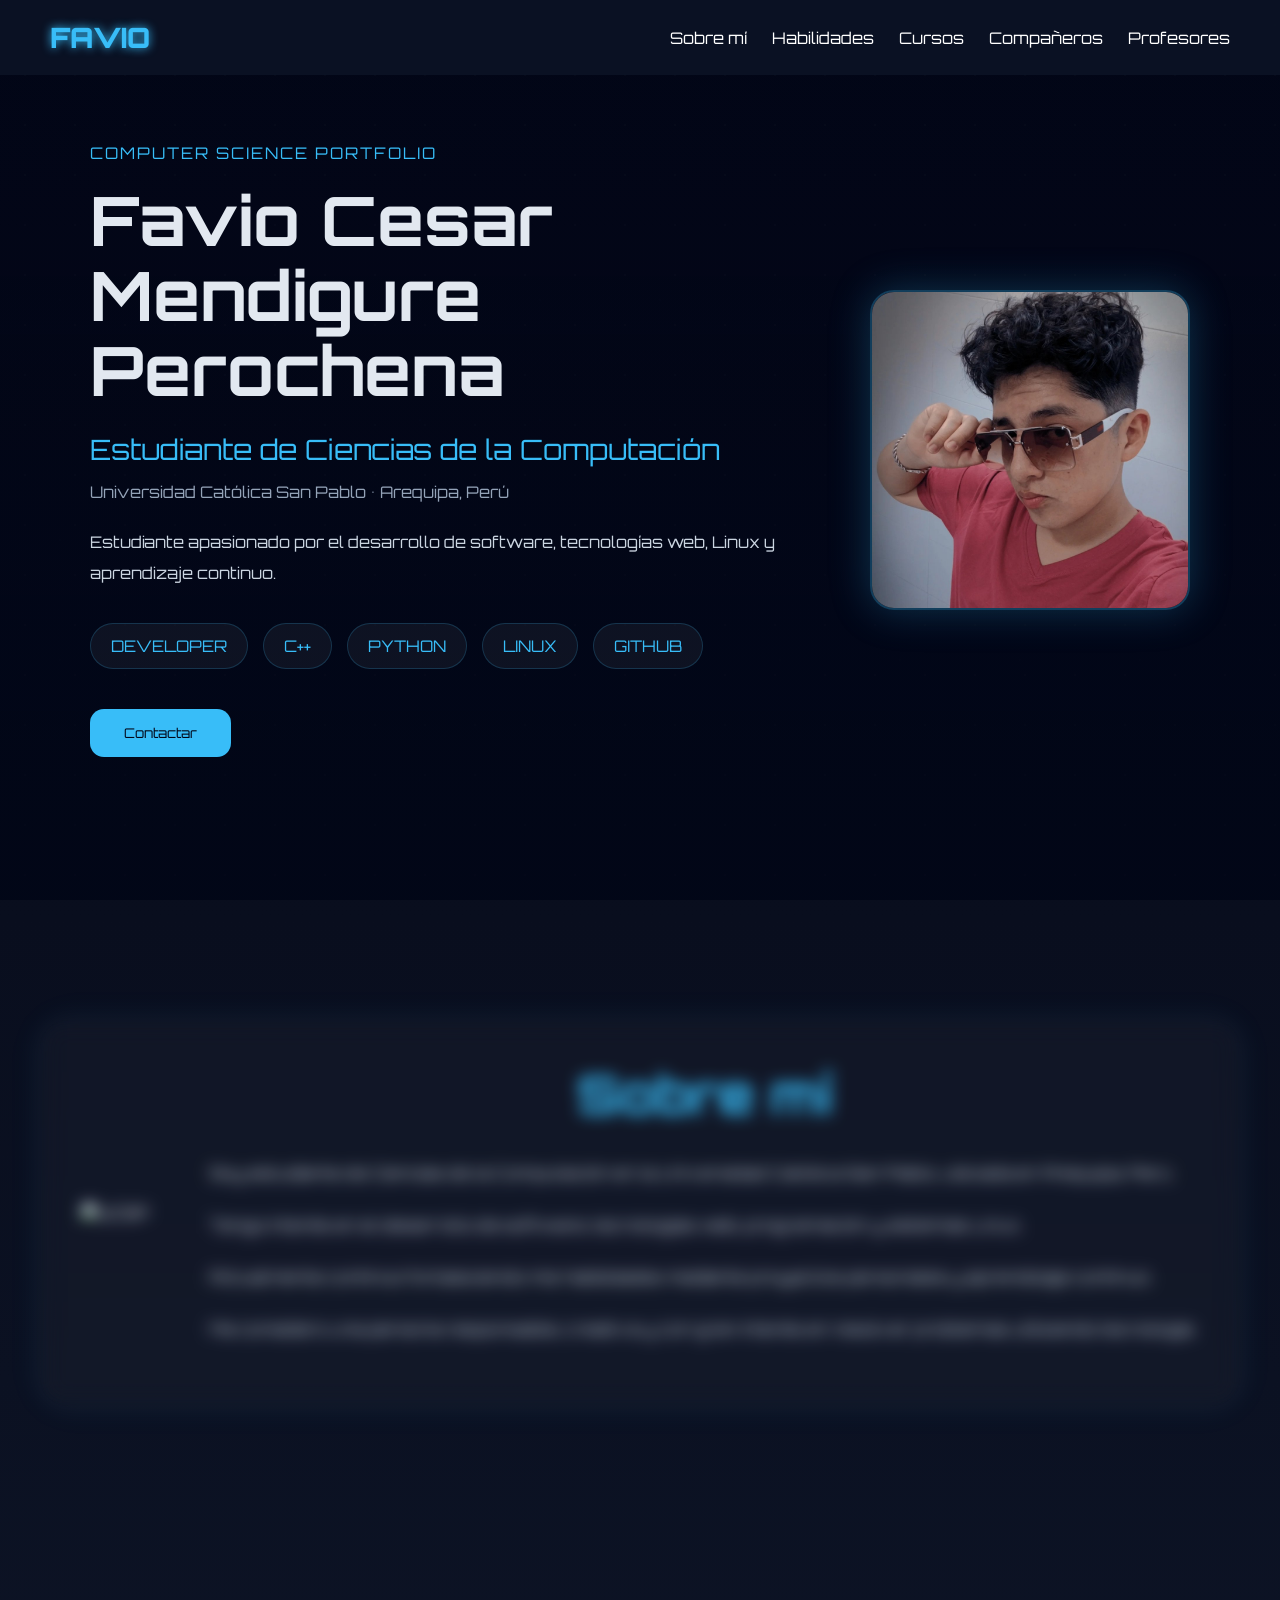
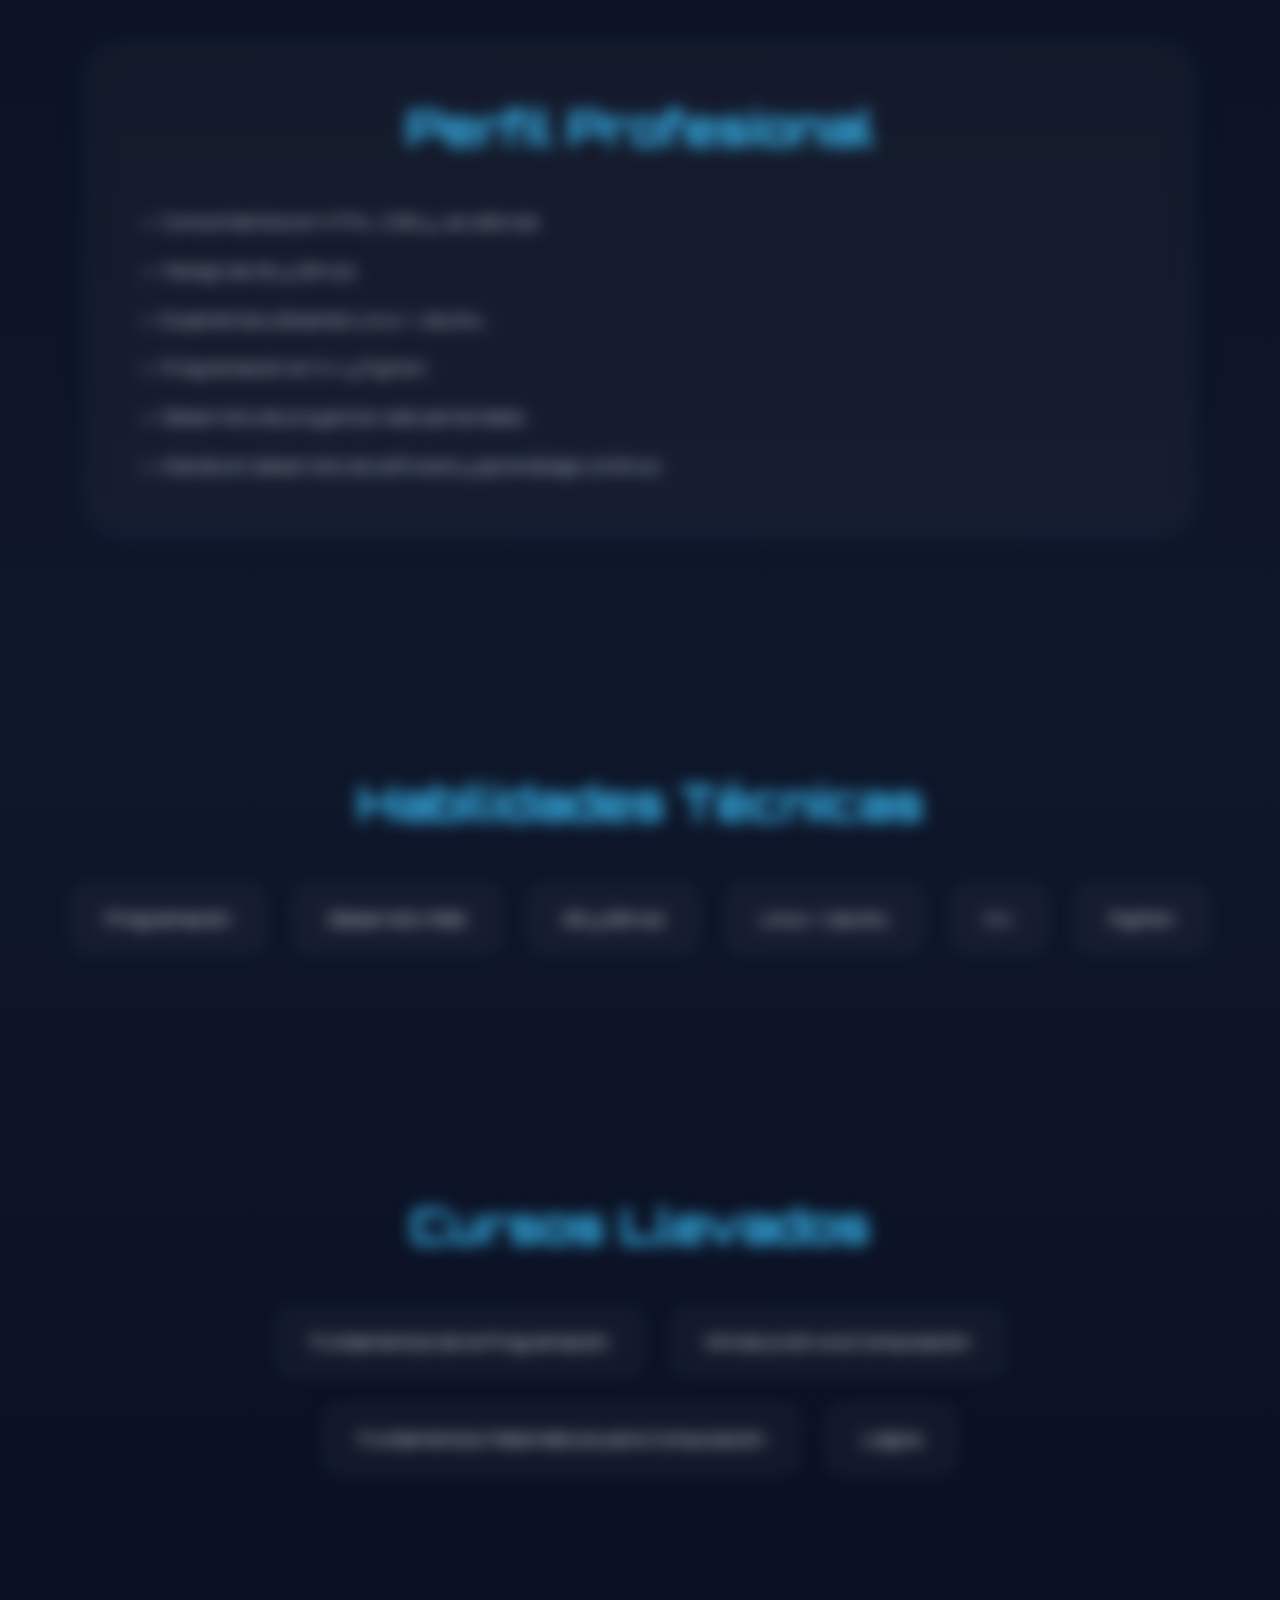
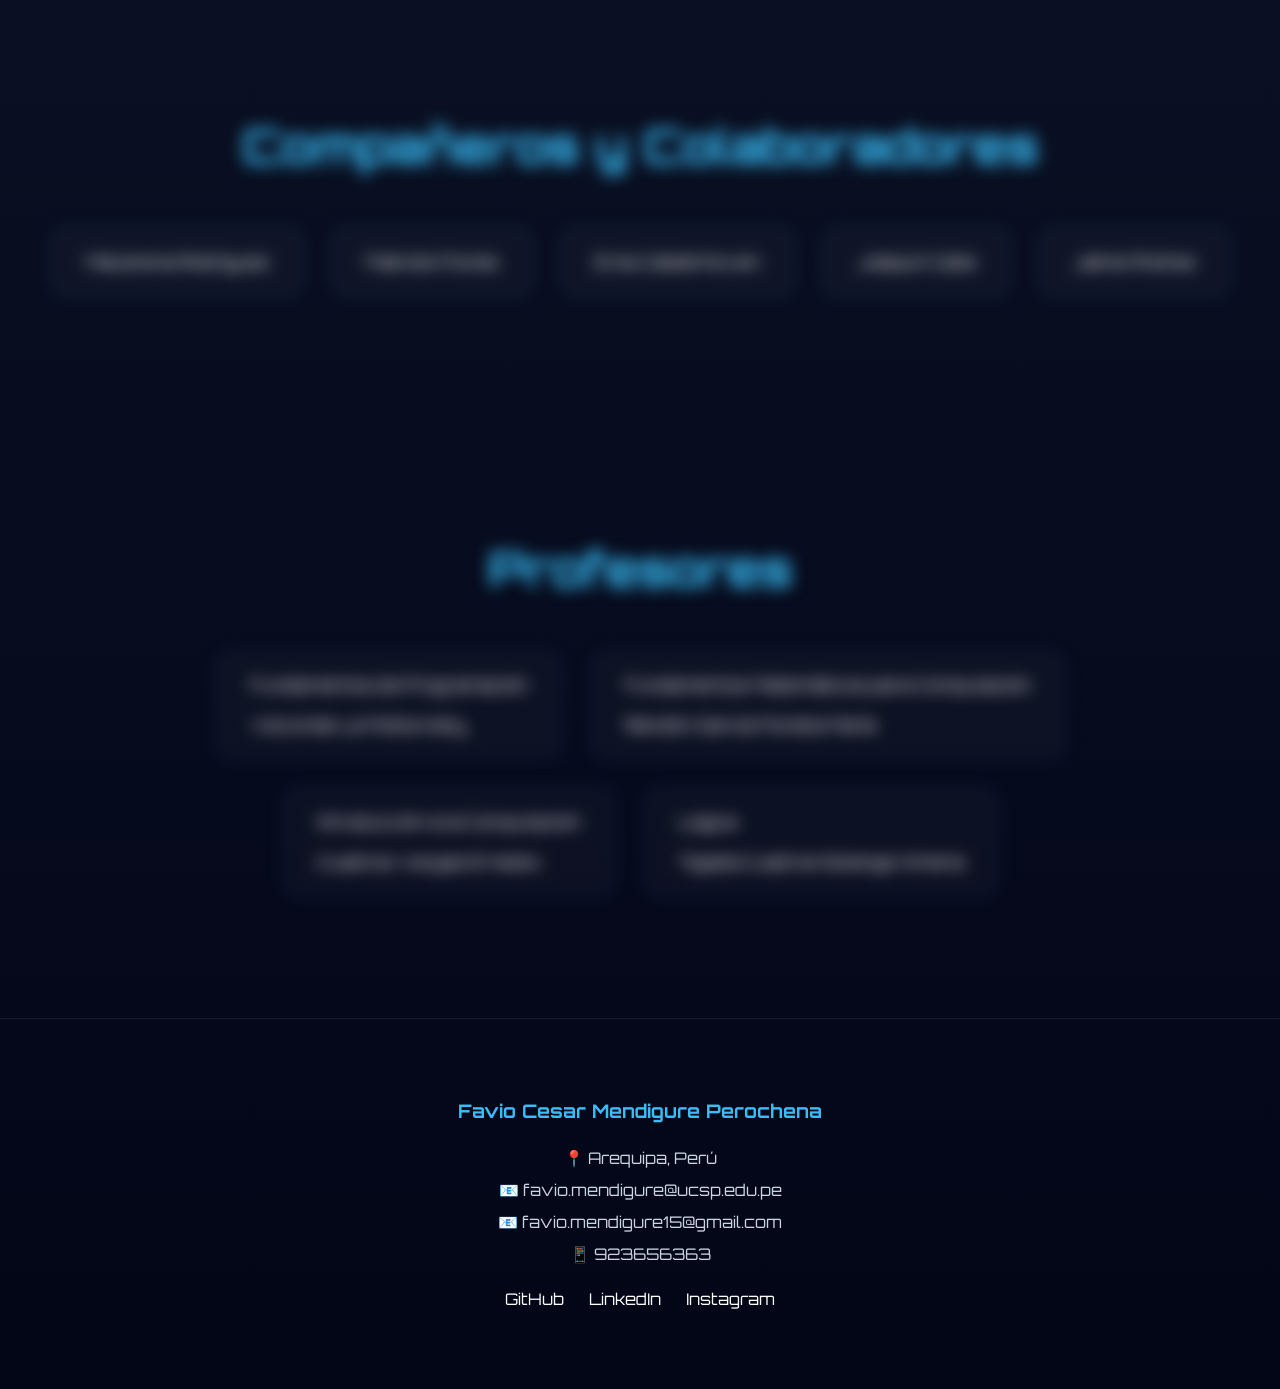
==== commit e37b2c5c: "Agregado Fabrizio Flores" ====
--- a/index.html
+++ b/index.html
@@ -381,6 +381,16 @@
             </a>
 
             <a
+                href="https://fabrizioflv.github.io/fabrizio-web/"
+                target="_blank"
+                class="friend-card hidden"
+            >
+
+                Fabrizio Flores
+
+            </a>
+
+            <a
                 href="#"
                 class="friend-card hidden"
             >
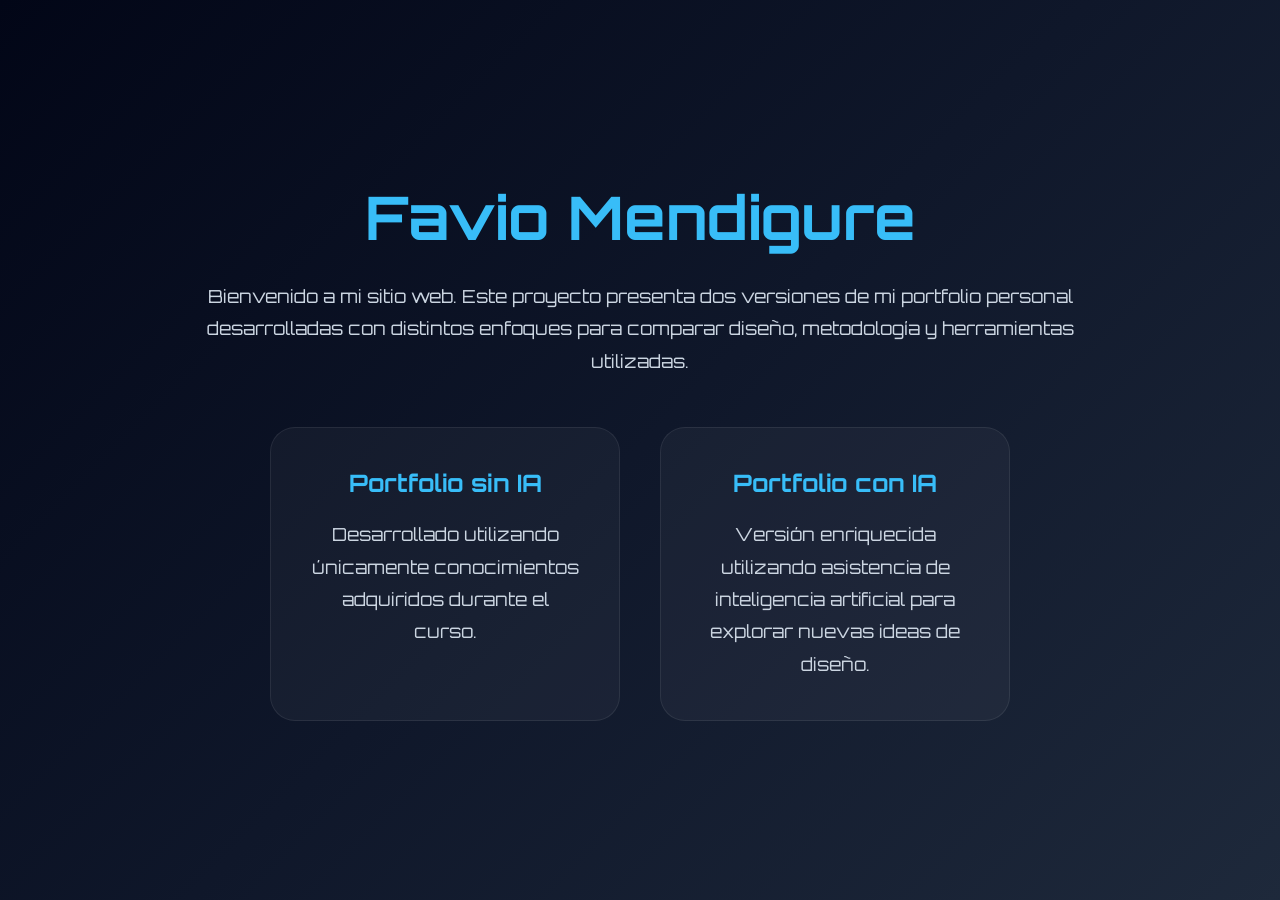
==== commit 518c33b2: "Agregada versión sin IA" ====
--- a/index.html
+++ b/index.html
@@ -12,11 +12,6 @@
         Favio Cesar Mendigure Perochena
     </title>
 
-    <meta name="description"
-        content="Portfolio profesional de Favio Cesar Mendigure Perochena">
-
-    <!-- FUENTE -->
-
     <link rel="preconnect"
         href="https://fonts.googleapis.com">
 
@@ -27,528 +22,190 @@
     <link href="https://fonts.googleapis.com/css2?family=Orbitron:wght@400;700;900&display=swap"
         rel="stylesheet">
 
-    <link rel="stylesheet"
-        href="style.css">
+    <style>
+
+        * {
+
+            margin: 0;
+            padding: 0;
+
+            box-sizing: border-box;
+        }
+
+        body {
+
+            min-height: 100vh;
+
+            display: flex;
+
+            justify-content: center;
+            align-items: center;
+
+            background:
+                linear-gradient(
+                    135deg,
+                    #020617,
+                    #0f172a,
+                    #1e293b
+                );
+
+            font-family: 'Orbitron', sans-serif;
+
+            color: white;
+        }
+
+        .container {
+
+            max-width: 1000px;
+
+            text-align: center;
+
+            padding: 50px;
+        }
+
+        h1 {
+
+            font-size: 60px;
+
+            color: #38bdf8;
+
+            margin-bottom: 25px;
+        }
+
+        p {
+
+            font-size: 18px;
+
+            color: #cbd5e1;
+
+            line-height: 1.8;
+
+            margin-bottom: 50px;
+        }
+
+        .buttons {
+
+            display: flex;
+
+            gap: 40px;
+
+            justify-content: center;
+
+            flex-wrap: wrap;
+        }
+
+        .card {
+
+            width: 350px;
+
+            padding: 40px;
+
+            border-radius: 25px;
+
+            background: rgba(255,255,255,0.04);
+
+            border: 1px solid rgba(255,255,255,0.08);
+
+            transition: 0.4s;
+
+            text-decoration: none;
+
+            color: white;
+        }
+
+        .card:hover {
+
+            transform:
+                translateY(-10px)
+                scale(1.03);
+
+            box-shadow:
+                0 0 30px rgba(56,189,248,0.3);
+        }
+
+        .card h2 {
+
+            color: #38bdf8;
+
+            margin-bottom: 20px;
+        }
+
+        .card p {
+
+            margin-bottom: 0;
+        }
+
+    </style>
 
 </head>
 
 <body>
 
-    <!-- NAVBAR -->
-
-    <nav class="navbar">
-
-        <div class="logo">
-
-            FAVIO
+    <div class="container">
+
+        <h1>
+
+            Favio Mendigure
+
+        </h1>
+
+        <p>
+
+            Bienvenido a mi sitio web.
+
+            Este proyecto presenta dos versiones de mi
+            portfolio personal desarrolladas con distintos
+            enfoques para comparar diseño, metodología
+            y herramientas utilizadas.
+
+        </p>
+
+        <div class="buttons">
+
+            <a
+                href="portfolio-manual.html"
+                class="card">
+
+                <h2>
+
+                    Portfolio sin IA
+
+                </h2>
+
+                <p>
+
+                    Desarrollado utilizando únicamente
+                    conocimientos adquiridos durante
+                    el curso.
+
+                </p>
+
+            </a>
+
+            <a
+                href="portfolio-ia.html"
+                class="card">
+
+                <h2>
+
+                    Portfolio con IA
+
+                </h2>
+
+                <p>
+
+                    Versión enriquecida utilizando
+                    asistencia de inteligencia artificial
+                    para explorar nuevas ideas de diseño.
+
+                </p>
+
+            </a>
 
         </div>
 
-        <ul>
-
-            <li>
-                <a href="#about">
-                    Sobre mí
-                </a>
-            </li>
-
-            <li>
-                <a href="#skills">
-                    Habilidades
-                </a>
-            </li>
-
-            <li>
-                <a href="#courses">
-                    Cursos
-                </a>
-            </li>
-
-            <li>
-                <a href="#friends">
-                    Compañeros
-                </a>
-            </li>
-
-            <li>
-                <a href="#teachers">
-                    Profesores
-                </a>
-            </li>
-
-        </ul>
-
-    </nav>
-
-    <!-- HERO -->
-
-    <header class="hero">
-
-        <!-- FONDO UCSP -->
-
-        <div class="hero-background"></div>
-
-        <div class="hero-overlay"></div>
-
-        <div class="hero-content">
-
-            <div class="hero-text">
-
-                <p class="hero-mini">
-
-                    COMPUTER SCIENCE PORTFOLIO
-
-                </p>
-
-                <h1>
-
-                    Favio Cesar
-                    Mendigure Perochena
-
-                </h1>
-
-                <p class="subtitle">
-
-                    Estudiante de Ciencias
-                    de la Computación
-
-                </p>
-
-                <p class="location">
-
-                    Universidad Católica San Pablo
-                    • Arequipa, Perú
-
-                </p>
-
-                <p class="hero-description">
-
-                    Estudiante apasionado por el
-                    desarrollo de software,
-                    tecnologías web, Linux
-                    y aprendizaje continuo.
-
-                </p>
-
-                <div class="hero-tags">
-
-                    <span>DEVELOPER</span>
-                    <span>C++</span>
-                    <span>PYTHON</span>
-                    <span>LINUX</span>
-                    <span>GITHUB</span>
-
-                </div>
-
-                <button id="contactBtn">
-
-                    Contactar
-
-                </button>
-
-            </div>
-
-            <!-- FOTO -->
-
-            <img
-                src="favio.jpg"
-                alt="Favio"
-                class="perfil"
-            >
-
-        </div>
-
-    </header>
-
-    <!-- ABOUT -->
-
-    <section
-        class="about"
-        id="about">
-
-        <div class="about-card hidden">
-
-            <div class="about-image">
-
-                <img
-                    src="https://ucsp.edu.pe/wp-content/uploads/2023/08/universidad-catolica-san-pablo-1.jpg"
-                    alt="UCSP"
-                >
-
-            </div>
-
-            <div class="about-text">
-
-                <h2>
-
-                    Sobre mí
-
-                </h2>
-
-                <p>
-
-                    Soy estudiante de Ciencias
-                    de la Computación en la
-                    Universidad Católica San Pablo,
-                    ubicada en Arequipa, Perú.
-
-                </p>
-
-                <p>
-
-                    Tengo interés en el desarrollo
-                    de software, tecnologías web,
-                    programación y sistemas Linux.
-
-                </p>
-
-                <p>
-
-                    Actualmente continúo fortaleciendo
-                    mis habilidades mediante proyectos
-                    personales y aprendizaje continuo.
-
-                </p>
-
-                <p>
-
-                    Me considero una persona responsable,
-                    creativa y con gran interés
-                    en resolver problemas utilizando
-                    tecnología.
-
-                </p>
-
-            </div>
-
-        </div>
-
-    </section>
-
-    <!-- PERFIL -->
-
-    <section class="experience">
-
-        <div class="experience-card hidden">
-
-            <h2>
-
-                Perfil Profesional
-
-            </h2>
-
-            <ul>
-
-                <li>
-                    Conocimientos en HTML,
-                    CSS y JavaScript.
-                </li>
-
-                <li>
-                    Manejo de Git y GitHub.
-                </li>
-
-                <li>
-                    Experiencia utilizando Linux / Ubuntu.
-                </li>
-
-                <li>
-                    Programación en C++ y Python.
-                </li>
-
-                <li>
-                    Desarrollo de proyectos web personales.
-                </li>
-
-                <li>
-                    Interés en desarrollo de software
-                    y aprendizaje continuo.
-                </li>
-
-            </ul>
-
-        </div>
-
-    </section>
-
-    <!-- SKILLS -->
-
-    <section
-        class="skills"
-        id="skills">
-
-        <h2 class="hidden">
-
-            Habilidades Técnicas
-
-        </h2>
-
-        <div class="skills-container">
-
-            <div class="skill-box hidden">
-                Programación
-            </div>
-
-            <div class="skill-box hidden">
-                Desarrollo Web
-            </div>
-
-            <div class="skill-box hidden">
-                Git y GitHub
-            </div>
-
-            <div class="skill-box hidden">
-                Linux / Ubuntu
-            </div>
-
-            <div class="skill-box hidden">
-                C++
-            </div>
-
-            <div class="skill-box hidden">
-                Python
-            </div>
-
-        </div>
-
-    </section>
-
-    <!-- CURSOS -->
-
-    <section
-        class="courses"
-        id="courses">
-
-        <h2 class="hidden">
-
-            Cursos Llevados
-
-        </h2>
-
-        <div class="courses-container">
-
-            <div class="course-card hidden">
-
-                Fundamentos de la Programación
-
-            </div>
-
-            <div class="course-card hidden">
-
-                Introducción a la Computación
-
-            </div>
-
-            <div class="course-card hidden">
-
-                Fundamentos Matemáticos
-                para Computación
-
-            </div>
-
-            <div class="course-card hidden">
-
-                Lógica
-
-            </div>
-
-        </div>
-
-    </section>
-
-    <!-- FRIENDS -->
-
-    <section
-        class="friends"
-        id="friends">
-
-        <h2 class="hidden">
-
-            Compañeros y Colaboradores
-
-        </h2>
-
-        <div class="friends-container">
-
-            <a
-                href="https://faviom15.github.io/maca/"
-                target="_blank"
-                class="friend-card hidden"
-            >
-
-                Macarena Rodriguez
-
-            </a>
-
-            <a
-                href="https://fabrizioflv.github.io/fabrizio-web/"
-                target="_blank"
-                class="friend-card hidden"
-            >
-
-                Fabrizio Flores
-
-            </a>
-
-            <a
-                href="#"
-                class="friend-card hidden"
-            >
-
-                Eros Caldenhoven
-
-            </a>
-
-            <a
-                href="#"
-                class="friend-card hidden"
-            >
-
-                Joaquin Calle
-
-            </a>
-
-            <a
-                href="#"
-                class="friend-card hidden"
-            >
-
-                Jaime Andres
-
-            </a>
-
-        </div>
-
-    </section>
-
-    <!-- TEACHERS -->
-
-    <section
-        class="teachers"
-        id="teachers">
-
-        <h2 class="hidden">
-
-            Profesores
-
-        </h2>
-
-        <div class="teachers-container">
-
-            <a
-                href="https://www.linkedin.com/in/kelly-vizconde-la-motta-3a57a4143/"
-                target="_blank"
-                class="teacher-card hidden"
-            >
-
-                Fundamentos de Programación
-                <br><br>
-                Vizconde La Motta Kelly
-
-            </a>
-
-            <a
-                href="https://www.linkedin.com/in/fiorella-maría-rendón-garcía-7aa9b7374/"
-                target="_blank"
-                class="teacher-card hidden"
-            >
-
-                Fundamentos Matemáticos
-                para Computación
-                <br><br>
-                Rendón García Fiorella María
-
-            </a>
-
-            <a
-                href="https://www.linkedin.com/in/ecuadrosv/"
-                target="_blank"
-                class="teacher-card hidden"
-            >
-
-                Introducción a la Computación
-                <br><br>
-                Cuadros Vargas Ernesto
-
-            </a>
-
-            <a
-                href="https://www.linkedin.com/in/solange-tejada/"
-                target="_blank"
-                class="teacher-card hidden"
-            >
-
-                Lógica
-                <br><br>
-                Tejada Cuadros Solange Ximena
-
-            </a>
-
-        </div>
-
-    </section>
-
-    <!-- FOOTER -->
-
-    <footer>
-
-        <h3>
-
-            Favio Cesar Mendigure Perochena
-
-        </h3>
-
-        <p>
-            📍 Arequipa, Perú
-        </p>
-
-        <p>
-            📧 favio.mendigure@ucsp.edu.pe
-        </p>
-
-        <p>
-            📧 favio.mendigure15@gmail.com
-        </p>
-
-        <p>
-            📱 923656363
-        </p>
-
-        <div class="socials">
-
-            <a
-                href="https://github.com/FavioM15"
-                target="_blank"
-            >
-                GitHub
-            </a>
-
-            <a
-                href="https://www.linkedin.com/in/favio-mendigure-2560223b9/"
-                target="_blank"
-            >
-                LinkedIn
-            </a>
-
-            <a
-                href="https://www.instagram.com/f.perochena/?hl=en"
-                target="_blank"
-            >
-                Instagram
-            </a>
-
-        </div>
-
-    </footer>
-
-    <!-- ESTRELLAS -->
-
-    <div class="stars"></div>
-    <div class="stars2"></div>
-
-    <!-- SCRIPT -->
-
-    <script src="script.js"></script>
+    </div>
 
 </body>
+
 </html>
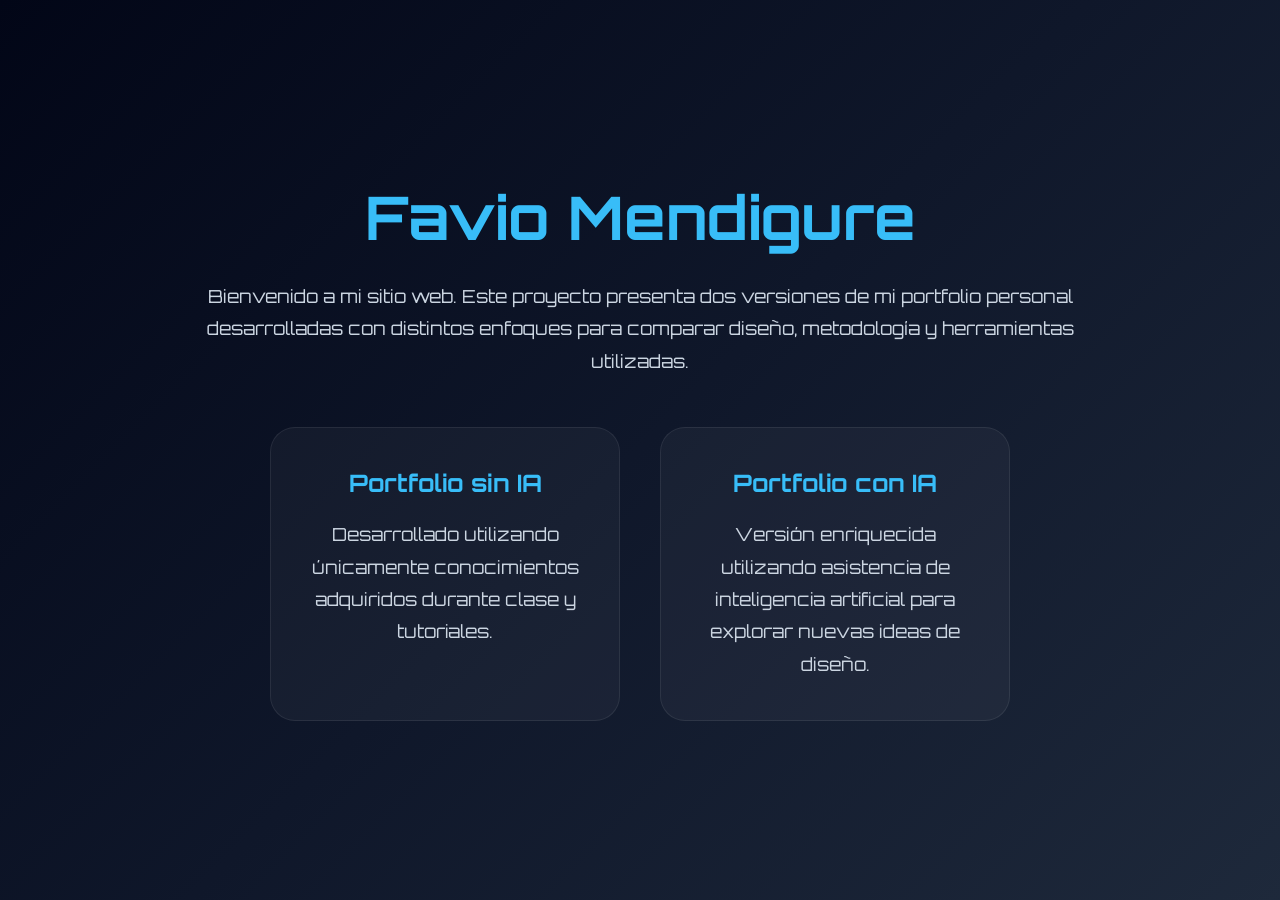
==== commit 5000127e: "Agregada versión sin IA" ====
--- a/index.html
+++ b/index.html
@@ -176,7 +176,7 @@
 
                     Desarrollado utilizando únicamente
                     conocimientos adquiridos durante
-                    el curso.
+                    clase y tutoriales.
 
                 </p>
 
